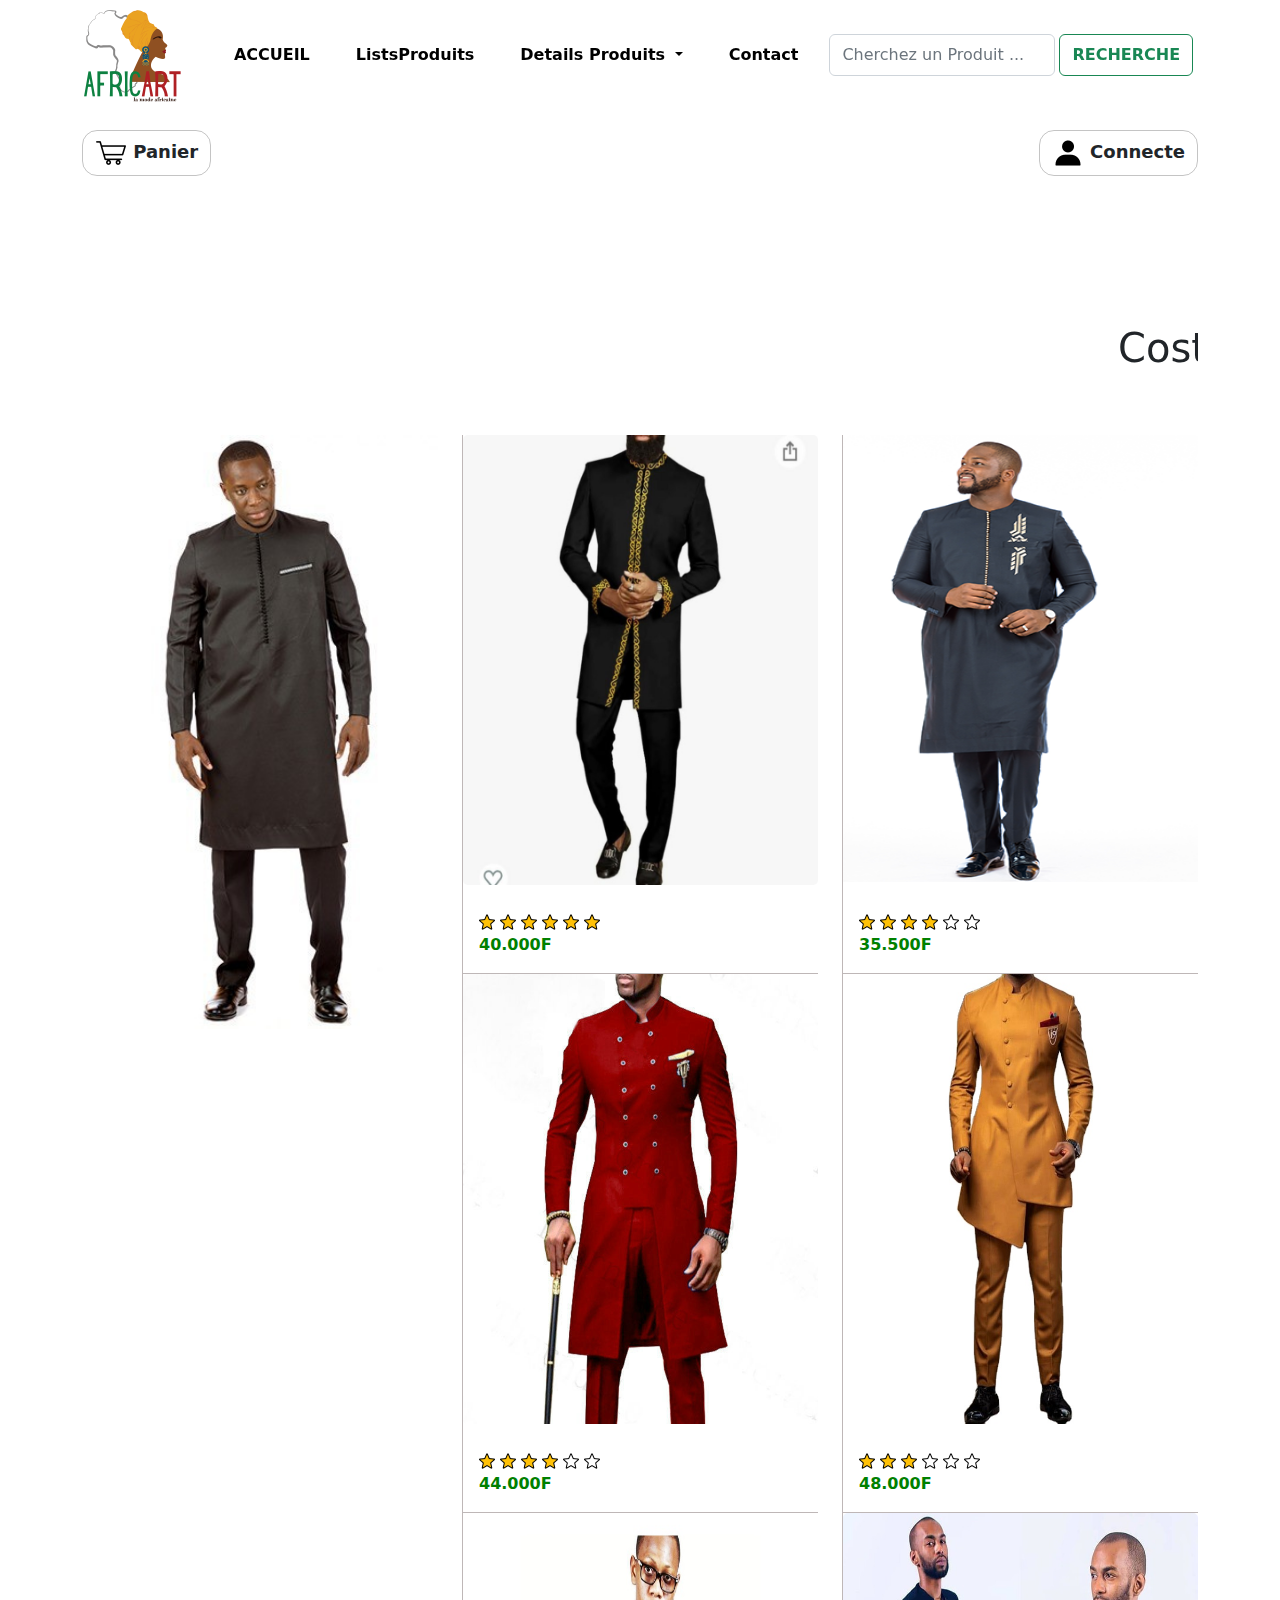
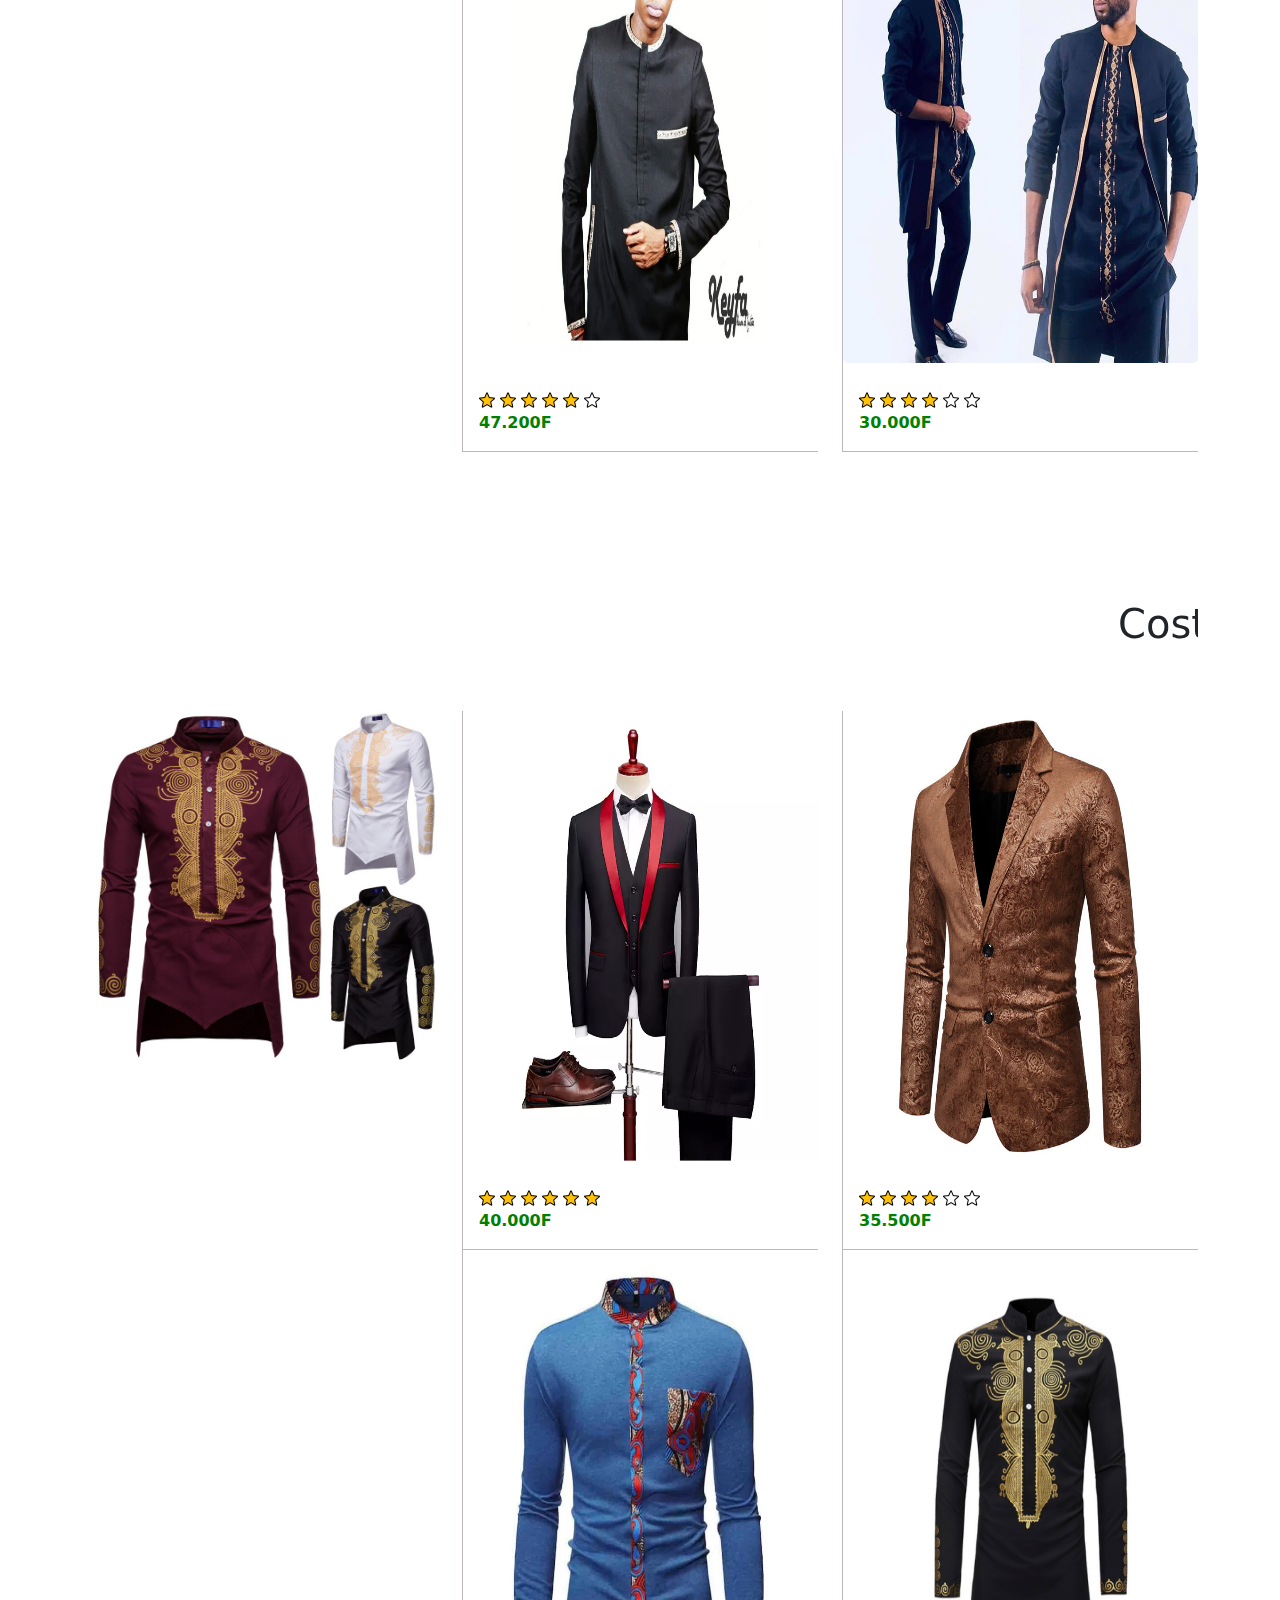
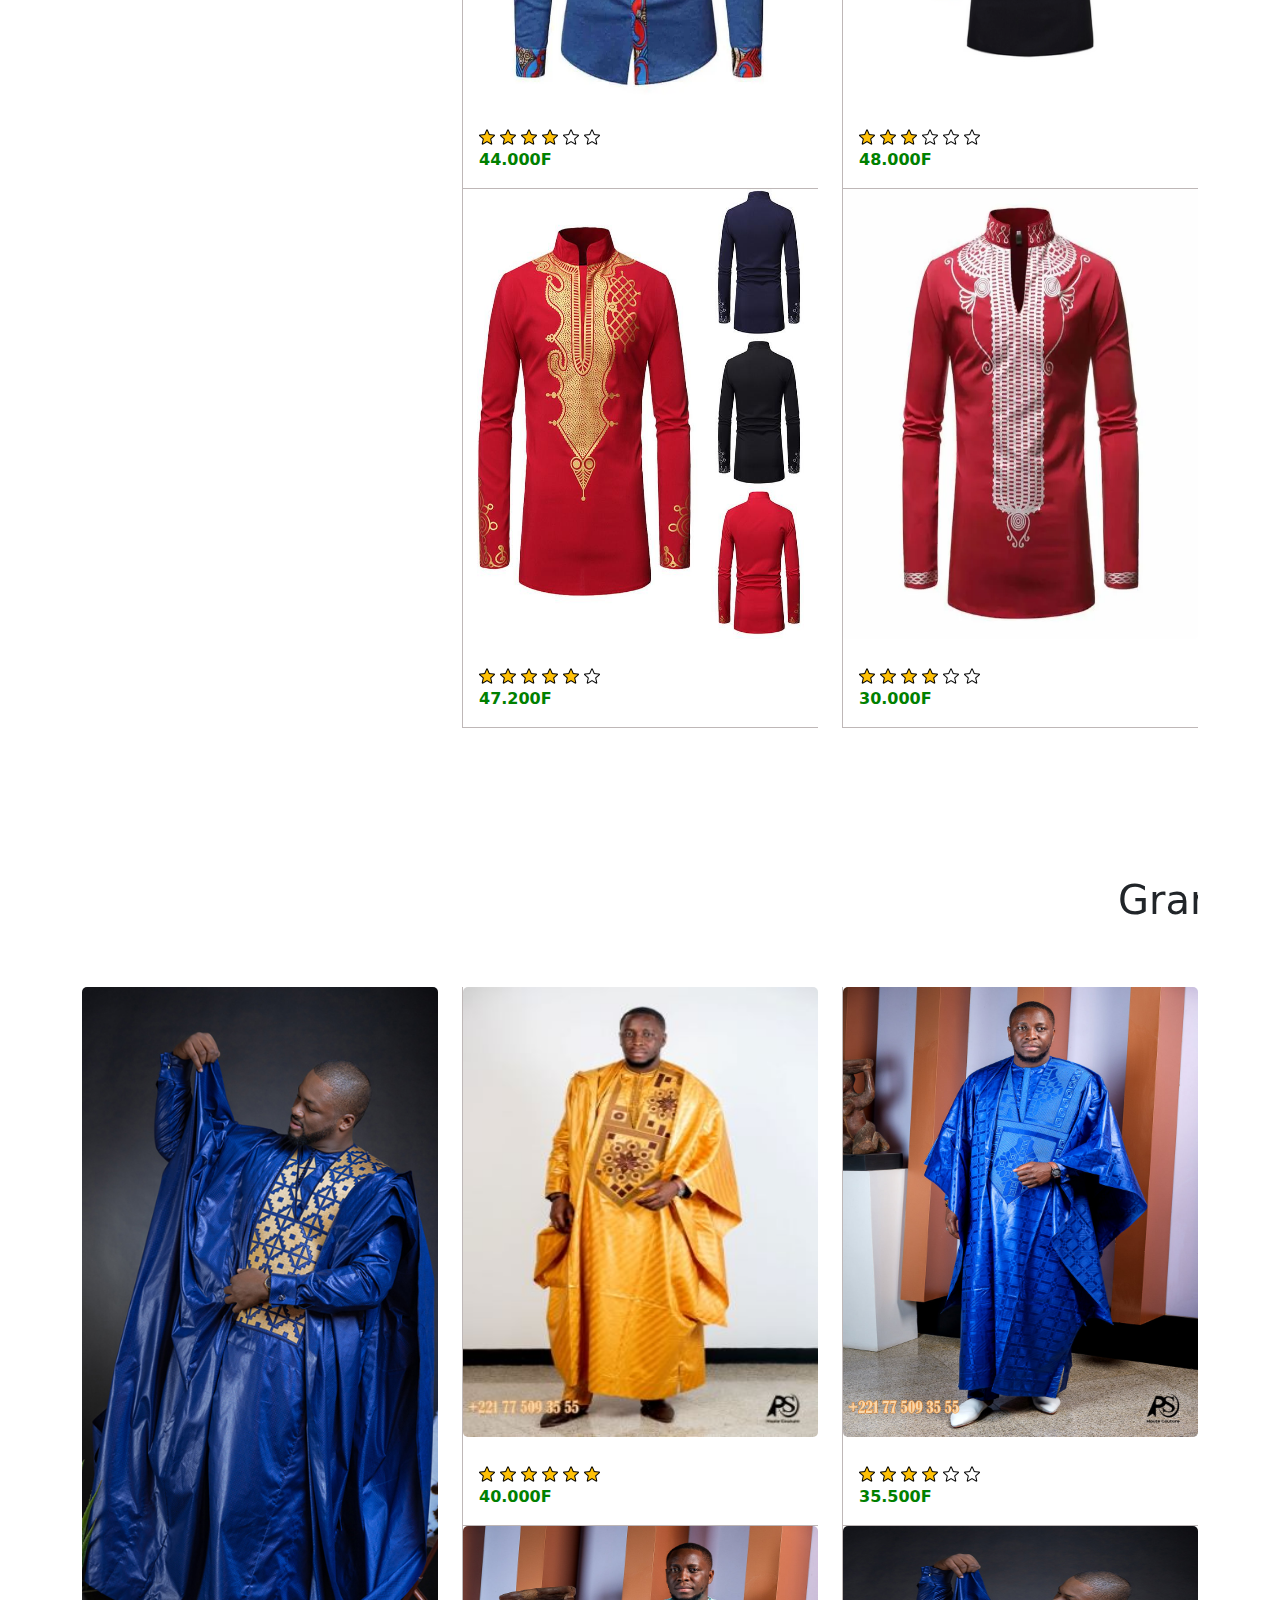
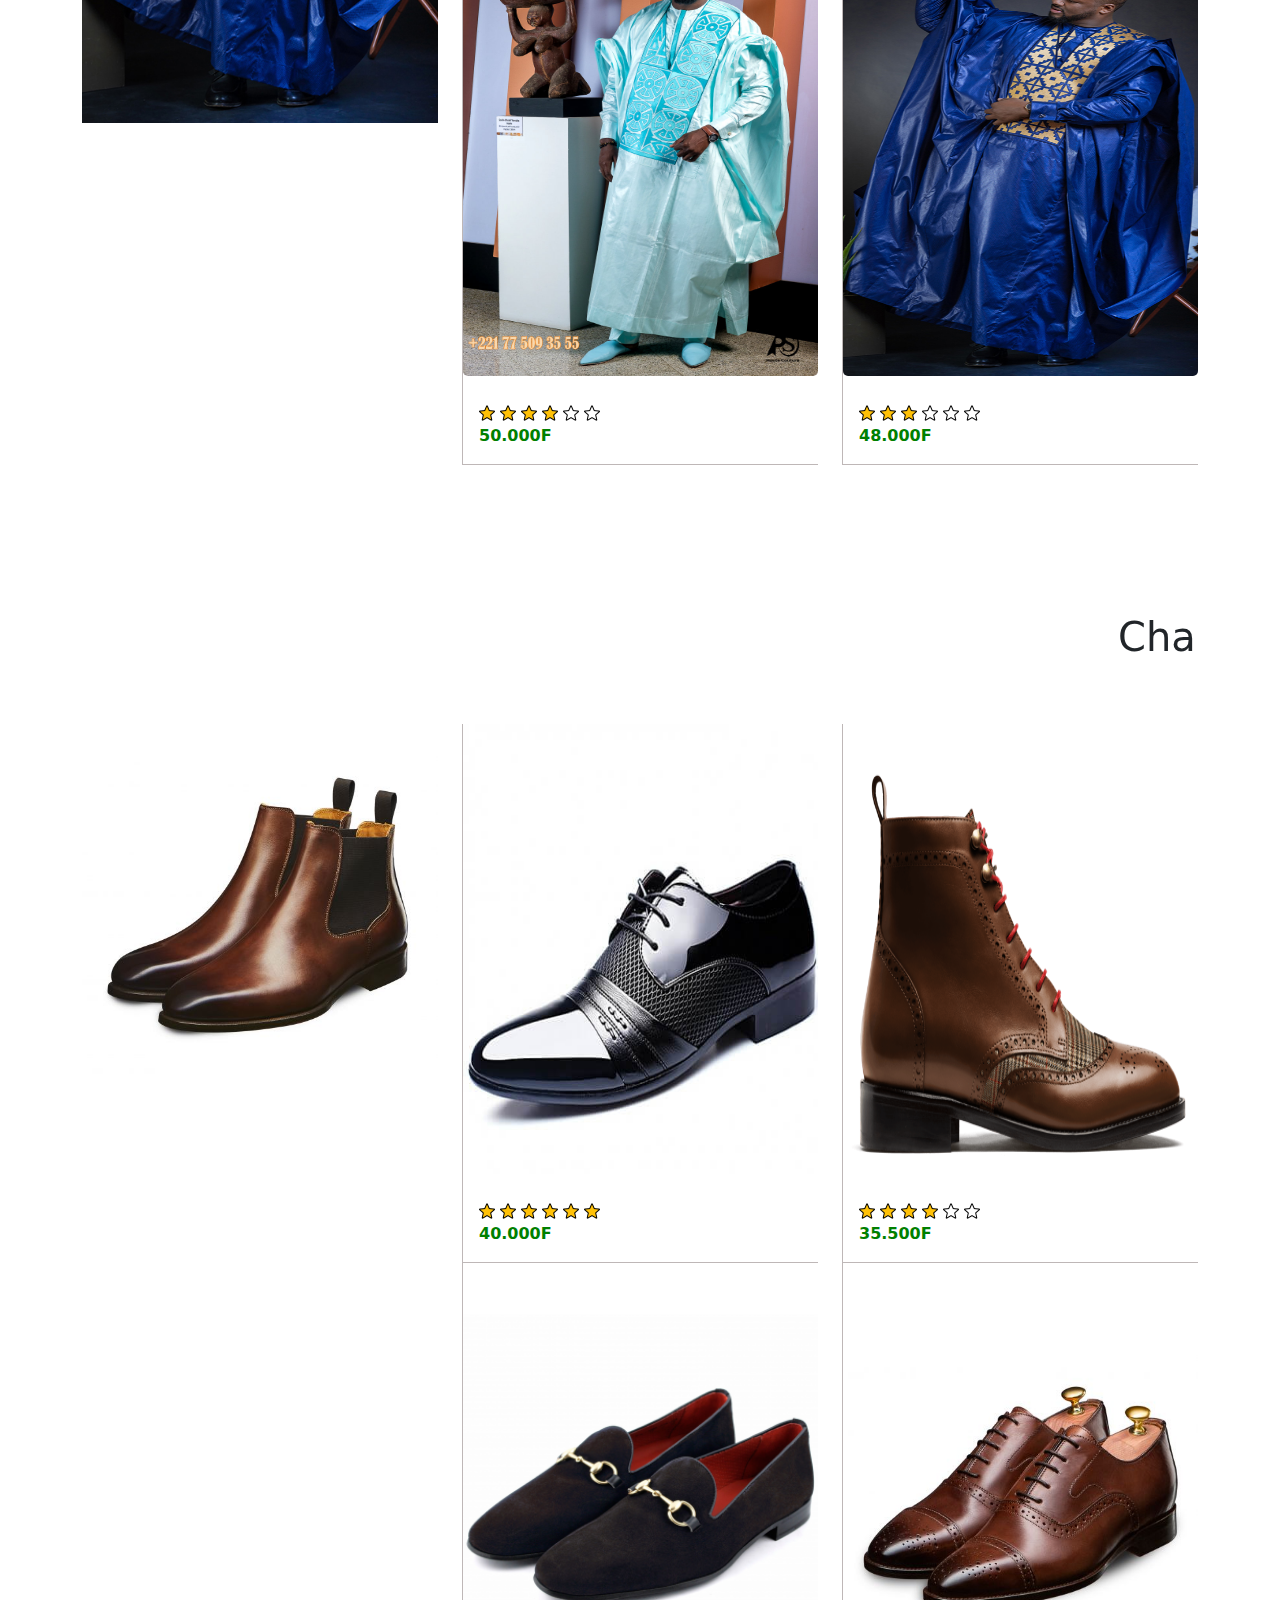
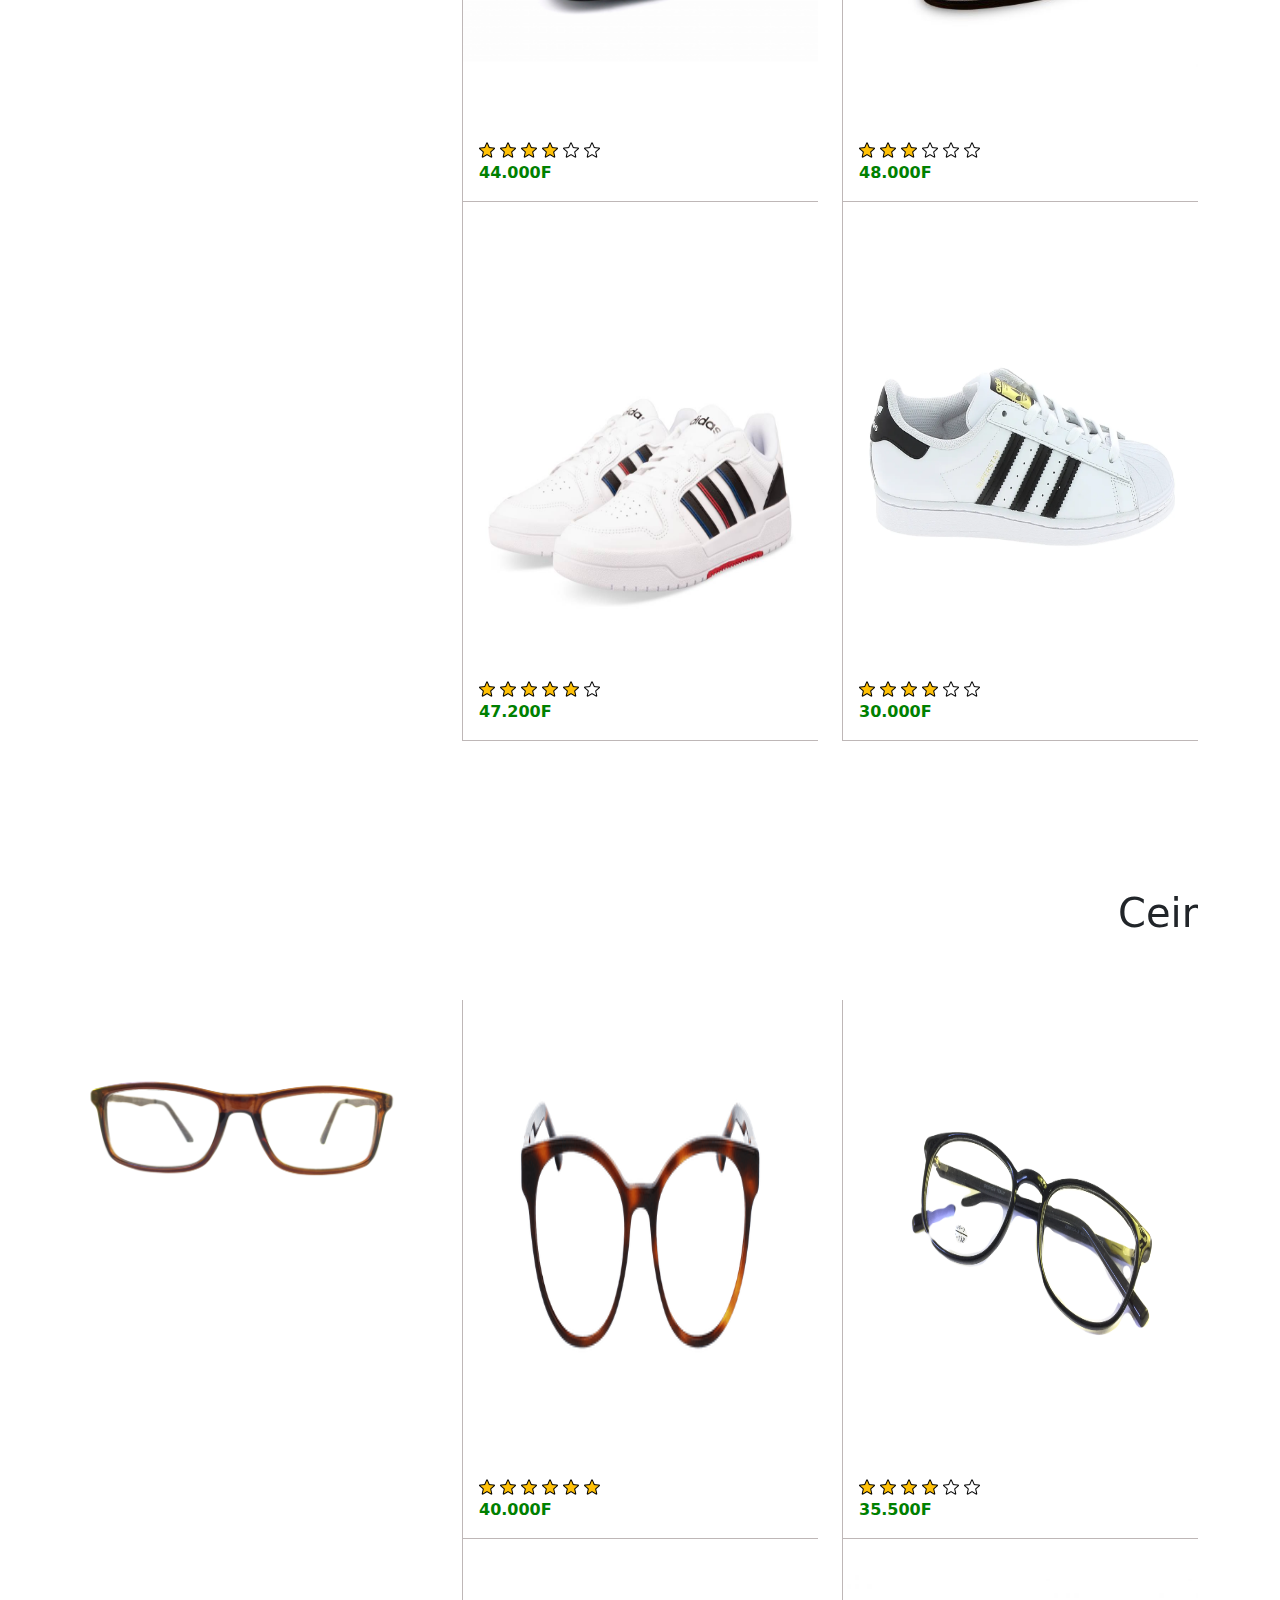
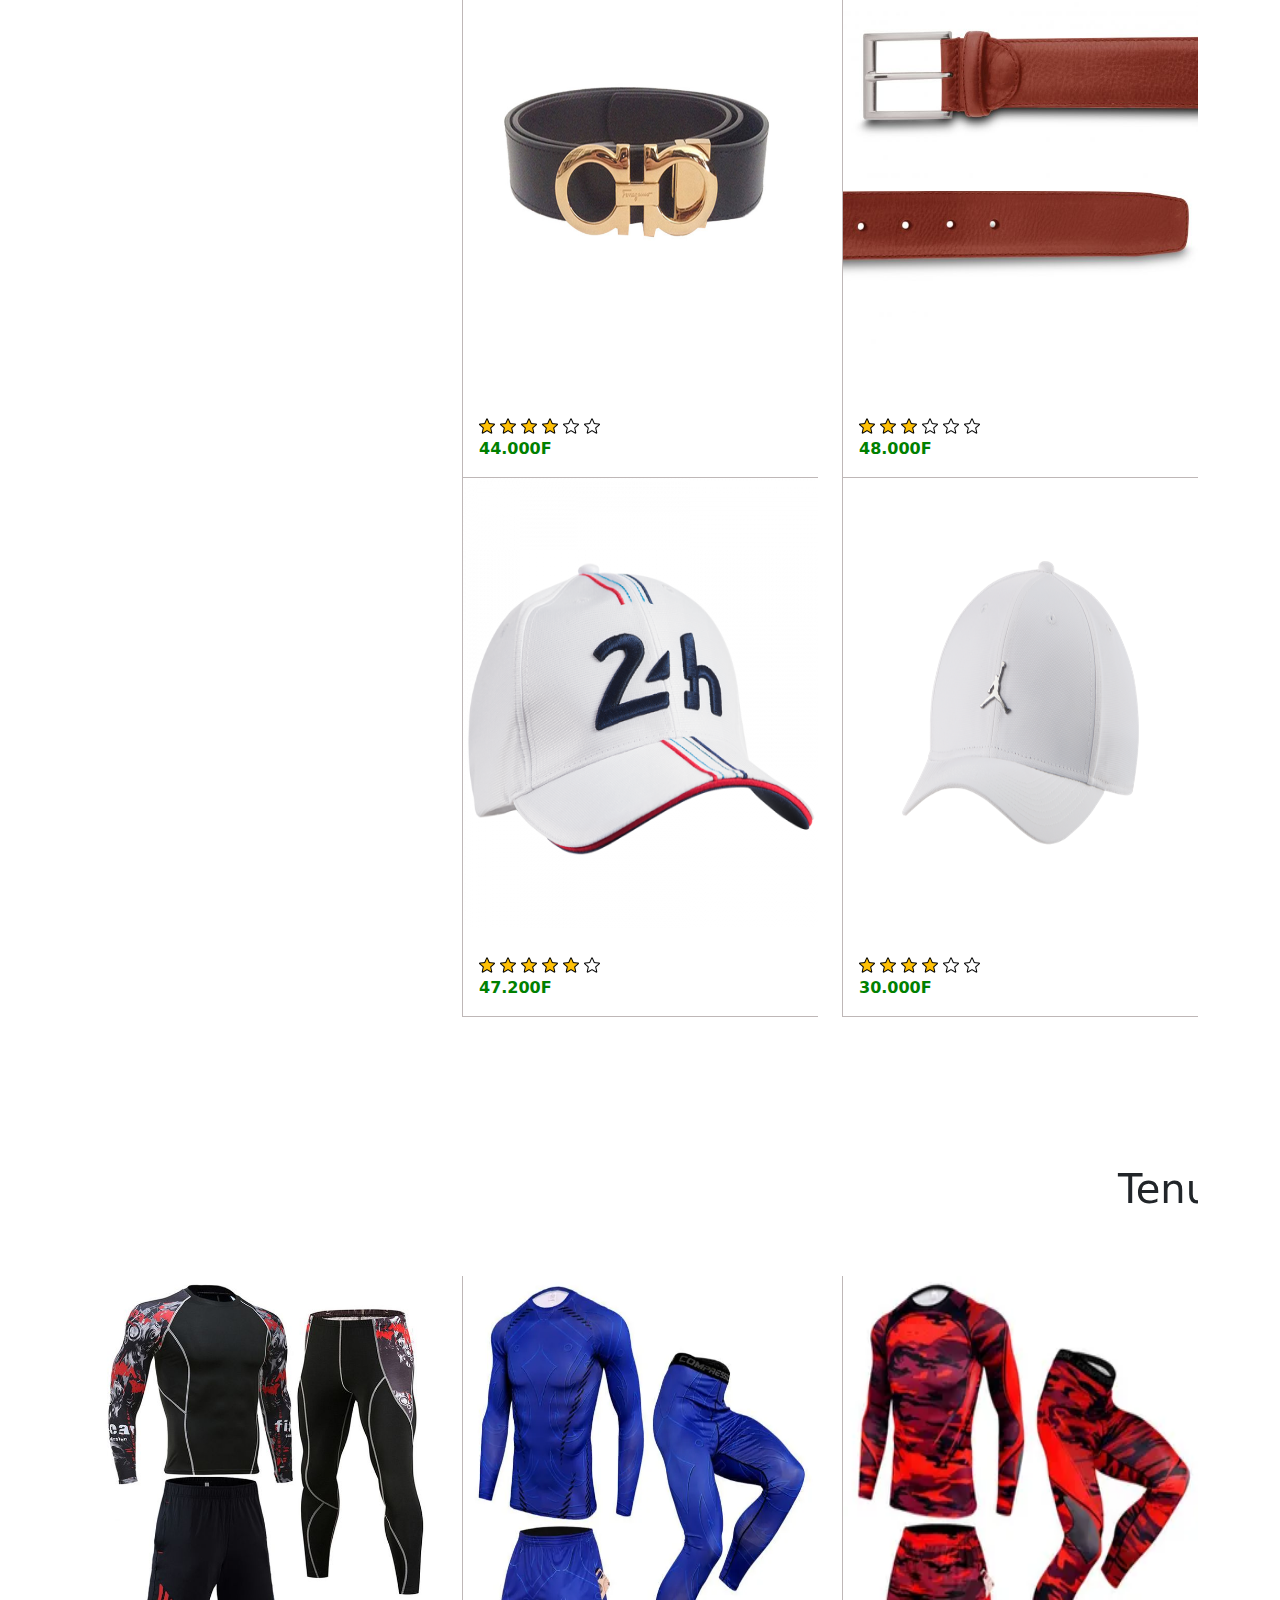
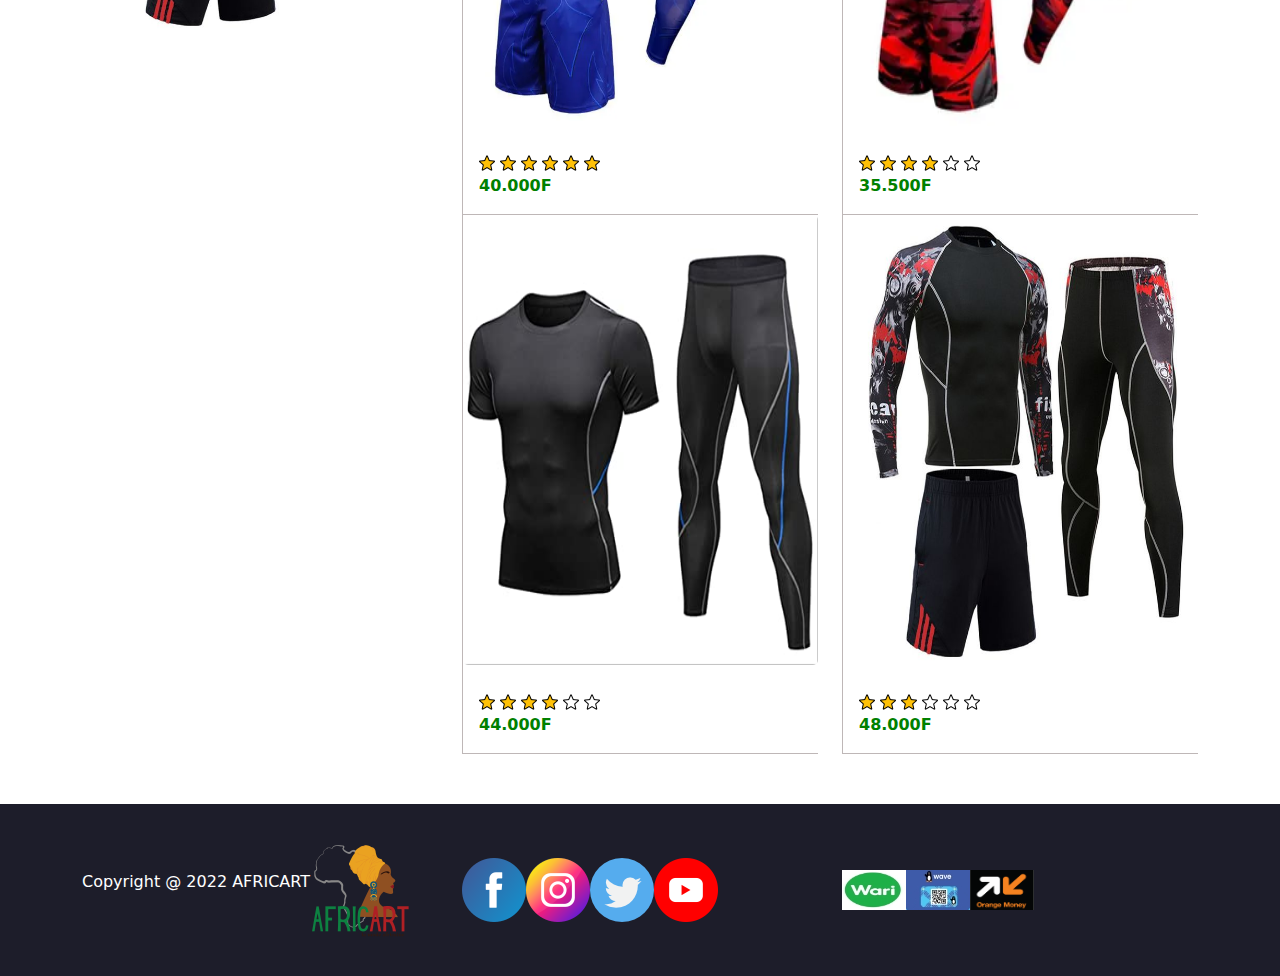
==== detailProduitshomme.html @ 37b29ce9 "first commit" ====
<!DOCTYPE html>
<html lang="en">
  <head>
    <meta charset="UTF-8" />
    <meta http-equiv="X-UA-Compatible" content="IE=edge" />
    <meta name="viewport" content="width=device-width, initial-scale=1.0" />
    <link
      href="https://cdn.jsdelivr.net/npm/bootstrap@5.2.0-beta1/dist/css/bootstrap.min.css"
      rel="stylesheet"
      integrity="sha384-0evHe/X+R7YkIZDRvuzKMRqM+OrBnVFBL6DOitfPri4tjfHxaWutUpFmBp4vmVor"
      crossorigin="anonymous"
    />
    <link
      rel="stylesheet"
      href="https://cdnjs.cloudflare.com/ajax/libs/font-awesome/6.1.1/css/all.min.css"
    />
    <link rel="stylesheet" href="/CSS/css/bootstrap.min.css" />
    <link rel="stylesheet" href="/CSS/style.css" />
    <link rel="stylesheet" href="/CSS/responsive.css" />

    <title>Boutique en ligne</title>
  </head>

  <body
    data-bs-spy="scroll"
    data-bs-target=".navbar"
    data-bs-offset="75"
    class="body"
  >
    <header class="menu">
      <nav class="navbar navbar-expand-lg fixed-top">
        <div class="container">
          <a class="navbar-brand" href="#">
            <img src="/images/logo-africaart.png" alt="logo-africaart" />
          </a>
          <button
            class="navbar-toggler"
            type="button"
            data-bs-toggle="collapse"
            data-bs-target="#navbarNavDropdown"
            aria-controls="navbarNavDropdown"
            aria-expanded="false"
            aria-label="Toggle navigation"
          >
            <!-- <span class="navbar-toggler-icon"></span> -->

            <i class="fa-solid fa-bars"><span> </span> menu </i>
          </button>
          <div
            class="collapse navbar-collapse justify-content-center"
            id="navbarNavDropdown"
          >
            <ul class="navbar-nav mx-2">
              <li class="nav-item">
                <a class="nav-link" href="accueil.html">ACCUEIL</a>
              </li>

              <li class="nav-item">
                <a class="nav-link" href="listeProduits.html">ListsProduits</a>
              </li>
              <li class="nav-item dropdown">
                <a
                  class="nav-link dropdown-toggle"
                  href="#"
                  id="navbarDropdownMenuLink"
                  role="button"
                  data-bs-toggle="dropdown"
                  aria-expanded="false"
                >
                  Details Produits
                </a>
                <ul
                  class="dropdown-menu"
                  aria-labelledby="navbarDropdownMenuLink"
                >
                  <li>
                    <a class="dropdown-item" href="detailProduitshomme.html"
                      >Homme</a
                    >
                  </li>
                  <li>
                    <a class="dropdown-item" href="detailProduitsfemme.html"
                      >Femme</a
                    >
                  </li>
                </ul>
              </li>

              <li class="nav-item">
                <a class="nav-link" href="formulaireContact.html">Contact</a>
              </li>
            </ul>
            <form class="d-flex" role="search">
              <input
                class="form-control me-1 py-2"
                type="search"
                placeholder="Cherchez un Produit ..."
                aria-label="search"
              />
              <button class="btn btn-outline-success" type="submit">
                RECHERCHE
              </button>
            </form>
          </div>
        </div>
      </nav>
    </header>
    <!-- ----------section panier et connecte ------------>

    <section class="panier-connecte">
      <div class="container">
        <div class="row">
          <div class="col d-flex justify-content-between">
            <a href="#" class="btn">
              <img src="/images/panier.png" alt="panier" class="img-fluid" />
              Panier
            </a>
            <a href="connection.html" class="btn">
              <img
                src="/images/utilisateur.png"
                alt="utilisateur"
                class="img-fluid"
              />
              Connecte
            </a>
          </div>
        </div>
      </div>
    </section>

    <!-- PRODUIT HOMME COSTUME AFRICAINE -->

    <section class="listproduithomme">
      <div class="container">
        <marquee behavior="" direction="left">
          <h1 class="py-5">Costume africaine</h1>
        </marquee>
        <div class="row homme">
          <div class="col-md-4 col-sm-12 col-12 homme2">
            <div class="card h-100">
              <a
                href="#"
                class="stretched-link"
                data-bs-toggle="modal"
                data-bs-target="#bracelet"
              >
                <img
                  src="/images/E44TV6BI-large.jpg"
                  class="card-img-top"
                  alt="bracelet"
              /></a>
            </div>
          </div>

          <div class="col-md-8 col-sm-12 col-12 homme1">
            <div class="row">
              <div class="col">
                <div class="card h-100">
                  <a
                    href="#"
                    class="stretched-link"
                    data-bs-toggle="modal"
                    data-bs-target="#bracelet"
                  >
                    <img
                      src="/images/chemise-vax (4).jpg"
                      class="card-img"
                      alt="bracelet"
                  /></a>

                  <div class="card-body">
                    <h5 class="card-title"></h5>
                    <div class="etoile">
                      <img
                        src="/images/etoil.png"
                        alt="etoile"
                        class="img-fluid"
                      />
                      <img
                        src="/images/etoil.png"
                        alt="etoile"
                        class="img-fluid"
                      />
                      <img
                        src="/images/etoil.png"
                        alt="etoile"
                        class="img-fluid"
                      />
                      <img
                        src="/images/etoil.png"
                        alt="etoile"
                        class="img-fluid"
                      />
                      <img
                        src="/images/etoil.png"
                        alt="etoile"
                        class="img-fluid"
                      />
                      <img
                        src="/images/etoil.png"
                        alt="etoile"
                        class="img-fluid"
                      />
                    </div>
                    <p class="card-text">40.000F</p>
                  </div>
                </div>
              </div>
              <div class="col">
                <div class="card h-100">
                  <a
                    href="#"
                    class="stretched-link"
                    data-bs-toggle="modal"
                    data-bs-target="#bracelet"
                  >
                    <img
                      src="/images/homme.png"
                      class="card-img"
                      alt="bracelet"
                  /></a>

                  <div class="card-body">
                    <h5 class="card-title"></h5>
                    <div class="etoile">
                      <img
                        src="/images/etoil.png"
                        alt="etoile"
                        class="img-fluid"
                      />
                      <img
                        src="/images/etoil.png"
                        alt="etoile"
                        class="img-fluid"
                      />
                      <img
                        src="/images/etoil.png"
                        alt="etoile"
                        class="img-fluid"
                      />
                      <img
                        src="/images/etoil.png"
                        alt="etoile"
                        class="img-fluid"
                      />
                      <img
                        src="/images/etoil(1).png"
                        alt="etoile"
                        class="img-fluid"
                      />
                      <img
                        src="/images/etoil(1).png"
                        alt="etoile"
                        class="img-fluid"
                      />
                    </div>
                    <p class="card-text">35.500F</p>
                  </div>
                </div>
              </div>
            </div>
            <div class="row">
              <div class="col">
                <div class="card h-100">
                  <a
                    href="#"
                    class="stretched-link"
                    data-bs-toggle="modal"
                    data-bs-target="#bracelet"
                  >
                    <img
                      src="/images/rouge (1).jpg"
                      class="card-img"
                      alt="bracelet"
                  /></a>

                  <div class="card-body">
                    <h5 class="card-title"></h5>
                    <div class="etoile">
                      <img
                        src="/images/etoil.png"
                        alt="etoile"
                        class="img-fluid"
                      />
                      <img
                        src="/images/etoil.png"
                        alt="etoile"
                        class="img-fluid"
                      />
                      <img
                        src="/images/etoil.png"
                        alt="etoile"
                        class="img-fluid"
                      />
                      <img
                        src="/images/etoil.png"
                        alt="etoile"
                        class="img-fluid"
                      />
                      <img
                        src="/images/etoil(1).png"
                        alt="etoile"
                        class="img-fluid"
                      />
                      <img
                        src="/images/etoil(1).png"
                        alt="etoile"
                        class="img-fluid"
                      />
                    </div>
                    <p class="card-text">44.000F</p>
                  </div>
                </div>
              </div>
              <div class="col">
                <div class="card h-100">
                  <a
                    href="#"
                    class="stretched-link"
                    data-bs-toggle="modal"
                    data-bs-target="#bracelet"
                  >
                    <img
                      src="/images/rouge (2).jpg"
                      class="card-img"
                      alt="bracelet"
                  /></a>

                  <div class="card-body">
                    <h5 class="card-title"></h5>
                    <div class="etoile">
                      <img
                        src="/images/etoil.png"
                        alt="etoile"
                        class="img-fluid"
                      />
                      <img
                        src="/images/etoil.png"
                        alt="etoile"
                        class="img-fluid"
                      />
                      <img
                        src="/images/etoil.png"
                        alt="etoile"
                        class="img-fluid"
                      />
                      <img
                        src="/images/etoil(1).png"
                        alt="etoile"
                        class="img-fluid"
                      />
                      <img
                        src="/images/etoil(1).png"
                        alt="etoile"
                        class="img-fluid"
                      />
                      <img
                        src="/images/etoil(1).png"
                        alt="etoile"
                        class="img-fluid"
                      />
                    </div>
                    <p class="card-text">48.000F</p>
                  </div>
                </div>
              </div>
            </div>

            <div class="row">
              <div class="col">
                <div class="card h-100">
                  <a
                    href="#"
                    class="stretched-link"
                    data-bs-toggle="modal"
                    data-bs-target="#bracelet"
                  >
                    <img
                      src="/images/rouge (3).jpg"
                      class="card-img"
                      alt="bracelet"
                  /></a>

                  <div class="card-body">
                    <h5 class="card-title"></h5>
                    <div class="etoile">
                      <img
                        src="/images/etoil.png"
                        alt="etoile"
                        class="img-fluid"
                      />
                      <img
                        src="/images/etoil.png"
                        alt="etoile"
                        class="img-fluid"
                      />
                      <img
                        src="/images/etoil.png"
                        alt="etoile"
                        class="img-fluid"
                      />
                      <img
                        src="/images/etoil.png"
                        alt="etoile"
                        class="img-fluid"
                      />
                      <img
                        src="/images/etoil.png"
                        alt="etoile"
                        class="img-fluid"
                      />
                      <img
                        src="/images/etoil(1).png"
                        alt="etoile"
                        class="img-fluid"
                      />
                    </div>
                    <p class="card-text">47.200F</p>
                  </div>
                </div>
              </div>
              <div class="col">
                <div class="card h-100">
                  <a
                    href="#"
                    class="stretched-link"
                    data-bs-toggle="modal"
                    data-bs-target="#bracelet"
                  >
                    <img
                      src="/images/biram.jpg"
                      class="card-img"
                      alt="bracelet"
                  /></a>

                  <div class="card-body">
                    <h5 class="card-title"></h5>
                    <div class="etoile">
                      <img
                        src="/images/etoil.png"
                        alt="etoile"
                        class="img-fluid"
                      />
                      <img
                        src="/images/etoil.png"
                        alt="etoile"
                        class="img-fluid"
                      />
                      <img
                        src="/images/etoil.png"
                        alt="etoile"
                        class="img-fluid"
                      />
                      <img
                        src="/images/etoil.png"
                        alt="etoile"
                        class="img-fluid"
                      />
                      <img
                        src="/images/etoil(1).png"
                        alt="etoile"
                        class="img-fluid"
                      />
                      <img
                        src="/images/etoil(1).png"
                        alt="etoile"
                        class="img-fluid"
                      />
                    </div>
                    <p class="card-text">30.000F</p>
                  </div>
                </div>
              </div>
            </div>
          </div>
        </div>
      </div>
    </section>

    <!-- COSTOME ET CHEMISE -->

    <section class="listproduithomme">
      <div class="container">
        <marquee behavior="" direction="left">
          <h1 class="py-5">Costume et Chemise</h1>
        </marquee>
        <div class="row homme">
          <div class="col-md-4 col-sm-12 col-12 homme2">
            <div class="card h-100">
              <a
                href="#"
                class="stretched-link"
                data-bs-toggle="modal"
                data-bs-target="#bracelet"
              >
                <img
                  src="/images/Tunique-Dashiki-manches-longues-pour-hommes-chemise-africaine-or-col-roul-demi-bouton-col-haut-Tailcoat.jpg"
                  class="card-img-top"
                  alt="bracelet"
              /></a>
            </div>
          </div>

          <div class="col-md-8 col-sm-12 col-12 homme1">
            <div class="row">
              <div class="col">
                <div class="card h-100">
                  <a
                    href="#"
                    class="stretched-link"
                    data-bs-toggle="modal"
                    data-bs-target="#bracelet"
                  >
                    <img
                      src="/images/H46b5cecf351e4f7da16b13f07829e553k.webp"
                      class="card-img"
                      alt="bracelet"
                  /></a>

                  <div class="card-body">
                    <h5 class="card-title"></h5>
                    <div class="etoile">
                      <img
                        src="/images/etoil.png"
                        alt="etoile"
                        class="img-fluid"
                      />
                      <img
                        src="/images/etoil.png"
                        alt="etoile"
                        class="img-fluid"
                      />
                      <img
                        src="/images/etoil.png"
                        alt="etoile"
                        class="img-fluid"
                      />
                      <img
                        src="/images/etoil.png"
                        alt="etoile"
                        class="img-fluid"
                      />
                      <img
                        src="/images/etoil.png"
                        alt="etoile"
                        class="img-fluid"
                      />
                      <img
                        src="/images/etoil.png"
                        alt="etoile"
                        class="img-fluid"
                      />
                    </div>
                    <p class="card-text">40.000F</p>
                  </div>
                </div>
              </div>
              <div class="col">
                <div class="card h-100">
                  <a
                    href="#"
                    class="stretched-link"
                    data-bs-toggle="modal"
                    data-bs-target="#bracelet"
                  >
                    <img
                      src="/images/H072373d0f4bd44d8901b65024513f454e.jpg"
                      class="card-img"
                      alt="bracelet"
                  /></a>

                  <div class="card-body">
                    <h5 class="card-title"></h5>
                    <div class="etoile">
                      <img
                        src="/images/etoil.png"
                        alt="etoile"
                        class="img-fluid"
                      />
                      <img
                        src="/images/etoil.png"
                        alt="etoile"
                        class="img-fluid"
                      />
                      <img
                        src="/images/etoil.png"
                        alt="etoile"
                        class="img-fluid"
                      />
                      <img
                        src="/images/etoil.png"
                        alt="etoile"
                        class="img-fluid"
                      />
                      <img
                        src="/images/etoil(1).png"
                        alt="etoile"
                        class="img-fluid"
                      />
                      <img
                        src="/images/etoil(1).png"
                        alt="etoile"
                        class="img-fluid"
                      />
                    </div>
                    <p class="card-text">35.500F</p>
                  </div>
                </div>
              </div>
            </div>
            <div class="row">
              <div class="col">
                <div class="card h-100">
                  <a
                    href="#"
                    class="stretched-link"
                    data-bs-toggle="modal"
                    data-bs-target="#bracelet"
                  >
                    <img
                      src="/images/vetements-africains-hommes-chemise-tribal-col-mont.webp"
                      class="card-img"
                      alt="bracelet"
                  /></a>

                  <div class="card-body">
                    <h5 class="card-title"></h5>
                    <div class="etoile">
                      <img
                        src="/images/etoil.png"
                        alt="etoile"
                        class="img-fluid"
                      />
                      <img
                        src="/images/etoil.png"
                        alt="etoile"
                        class="img-fluid"
                      />
                      <img
                        src="/images/etoil.png"
                        alt="etoile"
                        class="img-fluid"
                      />
                      <img
                        src="/images/etoil.png"
                        alt="etoile"
                        class="img-fluid"
                      />
                      <img
                        src="/images/etoil(1).png"
                        alt="etoile"
                        class="img-fluid"
                      />
                      <img
                        src="/images/etoil(1).png"
                        alt="etoile"
                        class="img-fluid"
                      />
                    </div>
                    <p class="card-text">44.000F</p>
                  </div>
                </div>
              </div>
              <div class="col">
                <div class="card h-100">
                  <a
                    href="#"
                    class="stretched-link"
                    data-bs-toggle="modal"
                    data-bs-target="#bracelet"
                  >
                    <img
                      src="/images/s-l500.png"
                      class="card-img"
                      alt="bracelet"
                  /></a>

                  <div class="card-body">
                    <h5 class="card-title"></h5>
                    <div class="etoile">
                      <img
                        src="/images/etoil.png"
                        alt="etoile"
                        class="img-fluid"
                      />
                      <img
                        src="/images/etoil.png"
                        alt="etoile"
                        class="img-fluid"
                      />
                      <img
                        src="/images/etoil.png"
                        alt="etoile"
                        class="img-fluid"
                      />
                      <img
                        src="/images/etoil(1).png"
                        alt="etoile"
                        class="img-fluid"
                      />
                      <img
                        src="/images/etoil(1).png"
                        alt="etoile"
                        class="img-fluid"
                      />
                      <img
                        src="/images/etoil(1).png"
                        alt="etoile"
                        class="img-fluid"
                      />
                    </div>
                    <p class="card-text">48.000F</p>
                  </div>
                </div>
              </div>
            </div>

            <div class="row">
              <div class="col">
                <div class="card h-100">
                  <a
                    href="#"
                    class="stretched-link"
                    data-bs-toggle="modal"
                    data-bs-target="#bracelet"
                  >
                    <img
                      src="/images/rBVaVV0UoO6AFsAEAAKvG1FkDUU537.jpg"
                      class="card-img"
                      alt="bracelet"
                  /></a>

                  <div class="card-body">
                    <h5 class="card-title"></h5>
                    <div class="etoile">
                      <img
                        src="/images/etoil.png"
                        alt="etoile"
                        class="img-fluid"
                      />
                      <img
                        src="/images/etoil.png"
                        alt="etoile"
                        class="img-fluid"
                      />
                      <img
                        src="/images/etoil.png"
                        alt="etoile"
                        class="img-fluid"
                      />
                      <img
                        src="/images/etoil.png"
                        alt="etoile"
                        class="img-fluid"
                      />
                      <img
                        src="/images/etoil.png"
                        alt="etoile"
                        class="img-fluid"
                      />
                      <img
                        src="/images/etoil(1).png"
                        alt="etoile"
                        class="img-fluid"
                      />
                    </div>
                    <p class="card-text">47.200F</p>
                  </div>
                </div>
              </div>
              <div class="col">
                <div class="card h-100">
                  <a
                    href="#"
                    class="stretched-link"
                    data-bs-toggle="modal"
                    data-bs-target="#bracelet"
                  >
                    <img
                      src="/images/chemise-africaine-hommes-manches-longues-chemises.webp"
                      class="card-img"
                      alt="bracelet"
                  /></a>

                  <div class="card-body">
                    <h5 class="card-title"></h5>
                    <div class="etoile">
                      <img
                        src="/images/etoil.png"
                        alt="etoile"
                        class="img-fluid"
                      />
                      <img
                        src="/images/etoil.png"
                        alt="etoile"
                        class="img-fluid"
                      />
                      <img
                        src="/images/etoil.png"
                        alt="etoile"
                        class="img-fluid"
                      />
                      <img
                        src="/images/etoil.png"
                        alt="etoile"
                        class="img-fluid"
                      />
                      <img
                        src="/images/etoil(1).png"
                        alt="etoile"
                        class="img-fluid"
                      />
                      <img
                        src="/images/etoil(1).png"
                        alt="etoile"
                        class="img-fluid"
                      />
                    </div>
                    <p class="card-text">30.000F</p>
                  </div>
                </div>
              </div>
            </div>
          </div>
        </div>
      </div>
    </section>

    <!-- GRAND BOUBOU -->

    <section class="listproduithomme">
      <div class="container">
        <marquee behavior="" direction="left">
          <h1 class="py-5">Grand boubou</h1>
        </marquee>
        <div class="row homme">
          <div class="col-md-4 col-sm-12 col-12 homme2">
            <div class="card h-100">
              <a
                href="#"
                class="stretched-link"
                data-bs-toggle="modal"
                data-bs-target="#bracelet"
              >
                <img
                  src="/images/image.jpg"
                  class="card-img-top"
                  alt="bracelet"
              /></a>
            </div>
          </div>

          <div class="col-md-8 col-sm-12 col-12 homme1">
            <div class="row">
              <div class="col">
                <div class="card h-100">
                  <a
                    href="#"
                    class="stretched-link"
                    data-bs-toggle="modal"
                    data-bs-target="#bracelet"
                  >
                    <img
                      src="/images/grandbobo1.jpg"
                      class="card-img"
                      alt="bracelet"
                  /></a>

                  <div class="card-body">
                    <h5 class="card-title"></h5>
                    <div class="etoile">
                      <img
                        src="/images/etoil.png"
                        alt="etoile"
                        class="img-fluid"
                      />
                      <img
                        src="/images/etoil.png"
                        alt="etoile"
                        class="img-fluid"
                      />
                      <img
                        src="/images/etoil.png"
                        alt="etoile"
                        class="img-fluid"
                      />
                      <img
                        src="/images/etoil.png"
                        alt="etoile"
                        class="img-fluid"
                      />
                      <img
                        src="/images/etoil.png"
                        alt="etoile"
                        class="img-fluid"
                      />
                      <img
                        src="/images/etoil.png"
                        alt="etoile"
                        class="img-fluid"
                      />
                    </div>
                    <p class="card-text">40.000F</p>
                  </div>
                </div>
              </div>
              <div class="col">
                <div class="card h-100">
                  <a
                    href="#"
                    class="stretched-link"
                    data-bs-toggle="modal"
                    data-bs-target="#bracelet"
                  >
                    <img
                      src="/images/psdjb71.jpg"
                      class="card-img"
                      alt="bracelet"
                  /></a>

                  <div class="card-body">
                    <h5 class="card-title"></h5>
                    <div class="etoile">
                      <img
                        src="/images/etoil.png"
                        alt="etoile"
                        class="img-fluid"
                      />
                      <img
                        src="/images/etoil.png"
                        alt="etoile"
                        class="img-fluid"
                      />
                      <img
                        src="/images/etoil.png"
                        alt="etoile"
                        class="img-fluid"
                      />
                      <img
                        src="/images/etoil.png"
                        alt="etoile"
                        class="img-fluid"
                      />
                      <img
                        src="/images/etoil(1).png"
                        alt="etoile"
                        class="img-fluid"
                      />
                      <img
                        src="/images/etoil(1).png"
                        alt="etoile"
                        class="img-fluid"
                      />
                    </div>
                    <p class="card-text">35.500F</p>
                  </div>
                </div>
              </div>
            </div>
            <div class="row">
              <div class="col">
                <div class="card h-100">
                  <a
                    href="#"
                    class="stretched-link"
                    data-bs-toggle="modal"
                    data-bs-target="#bracelet"
                  >
                    <img
                      src="/images/psdlb80.jpg"
                      class="card-img"
                      alt="bracelet"
                  /></a>

                  <div class="card-body">
                    <h5 class="card-title"></h5>
                    <div class="etoile">
                      <img
                        src="/images/etoil.png"
                        alt="etoile"
                        class="img-fluid"
                      />
                      <img
                        src="/images/etoil.png"
                        alt="etoile"
                        class="img-fluid"
                      />
                      <img
                        src="/images/etoil.png"
                        alt="etoile"
                        class="img-fluid"
                      />
                      <img
                        src="/images/etoil.png"
                        alt="etoile"
                        class="img-fluid"
                      />
                      <img
                        src="/images/etoil(1).png"
                        alt="etoile"
                        class="img-fluid"
                      />
                      <img
                        src="/images/etoil(1).png"
                        alt="etoile"
                        class="img-fluid"
                      />
                    </div>
                    <p class="card-text">50.000F</p>
                  </div>
                </div>
              </div>
              <div class="col">
                <div class="card h-100">
                  <a
                    href="#"
                    class="stretched-link"
                    data-bs-toggle="modal"
                    data-bs-target="#bracelet"
                  >
                    <img
                      src="/images/image.jpg"
                      class="card-img"
                      alt="bracelet"
                  /></a>

                  <div class="card-body">
                    <h5 class="card-title"></h5>
                    <div class="etoile">
                      <img
                        src="/images/etoil.png"
                        alt="etoile"
                        class="img-fluid"
                      />
                      <img
                        src="/images/etoil.png"
                        alt="etoile"
                        class="img-fluid"
                      />
                      <img
                        src="/images/etoil.png"
                        alt="etoile"
                        class="img-fluid"
                      />
                      <img
                        src="/images/etoil(1).png"
                        alt="etoile"
                        class="img-fluid"
                      />
                      <img
                        src="/images/etoil(1).png"
                        alt="etoile"
                        class="img-fluid"
                      />
                      <img
                        src="/images/etoil(1).png"
                        alt="etoile"
                        class="img-fluid"
                      />
                    </div>
                    <p class="card-text">48.000F</p>
                  </div>
                </div>
              </div>
            </div>
          </div>
        </div>
      </div>
    </section>

    <!-- CHAUSSURE -->

    <section class="listproduithomme">
      <div class="container">
        <marquee behavior="" direction="left">
          <h1 class="py-5">Chaussure</h1>
        </marquee>
        <div class="row homme">
          <div class="col-md-4 col-sm-12 col-12 homme2">
            <div class="card h-100">
              <a
                href="#"
                class="stretched-link"
                data-bs-toggle="modal"
                data-bs-target="#bracelet"
              >
                <img
                  src="/images/bottines-chelsea-noir-cuir-veau-pleine-fleur.jpg"
                  class="card-img-top"
                  alt="bracelet"
              /></a>
            </div>
          </div>

          <div class="col-md-8 col-sm-12 col-12 homme1">
            <div class="row">
              <div class="col">
                <div class="card h-100">
                  <a
                    href="#"
                    class="stretched-link"
                    data-bs-toggle="modal"
                    data-bs-target="#bracelet"
                  >
                    <img
                      src="/images/chaussures-homme-class-jgci-noir.jpg"
                      class="card-img"
                      alt="bracelet"
                  /></a>

                  <div class="card-body">
                    <h5 class="card-title"></h5>
                    <div class="etoile">
                      <img
                        src="/images/etoil.png"
                        alt="etoile"
                        class="img-fluid"
                      />
                      <img
                        src="/images/etoil.png"
                        alt="etoile"
                        class="img-fluid"
                      />
                      <img
                        src="/images/etoil.png"
                        alt="etoile"
                        class="img-fluid"
                      />
                      <img
                        src="/images/etoil.png"
                        alt="etoile"
                        class="img-fluid"
                      />
                      <img
                        src="/images/etoil.png"
                        alt="etoile"
                        class="img-fluid"
                      />
                      <img
                        src="/images/etoil.png"
                        alt="etoile"
                        class="img-fluid"
                      />
                    </div>
                    <p class="card-text">40.000F</p>
                  </div>
                </div>
              </div>
              <div class="col">
                <div class="card h-100">
                  <a
                    href="#"
                    class="stretched-link"
                    data-bs-toggle="modal"
                    data-bs-target="#bracelet"
                  >
                    <img
                      src="/images/chaussure1.png"
                      class="card-img"
                      alt="bracelet"
                  /></a>

                  <div class="card-body">
                    <h5 class="card-title"></h5>
                    <div class="etoile">
                      <img
                        src="/images/etoil.png"
                        alt="etoile"
                        class="img-fluid"
                      />
                      <img
                        src="/images/etoil.png"
                        alt="etoile"
                        class="img-fluid"
                      />
                      <img
                        src="/images/etoil.png"
                        alt="etoile"
                        class="img-fluid"
                      />
                      <img
                        src="/images/etoil.png"
                        alt="etoile"
                        class="img-fluid"
                      />
                      <img
                        src="/images/etoil(1).png"
                        alt="etoile"
                        class="img-fluid"
                      />
                      <img
                        src="/images/etoil(1).png"
                        alt="etoile"
                        class="img-fluid"
                      />
                    </div>
                    <p class="card-text">35.500F</p>
                  </div>
                </div>
              </div>
            </div>
            <div class="row">
              <div class="col">
                <div class="card h-100">
                  <a
                    href="#"
                    class="stretched-link"
                    data-bs-toggle="modal"
                    data-bs-target="#bracelet"
                  >
                    <img src="/images/alec.jpg" class="card-img" alt="bracelet"
                  /></a>

                  <div class="card-body">
                    <h5 class="card-title"></h5>
                    <div class="etoile">
                      <img
                        src="/images/etoil.png"
                        alt="etoile"
                        class="img-fluid"
                      />
                      <img
                        src="/images/etoil.png"
                        alt="etoile"
                        class="img-fluid"
                      />
                      <img
                        src="/images/etoil.png"
                        alt="etoile"
                        class="img-fluid"
                      />
                      <img
                        src="/images/etoil.png"
                        alt="etoile"
                        class="img-fluid"
                      />
                      <img
                        src="/images/etoil(1).png"
                        alt="etoile"
                        class="img-fluid"
                      />
                      <img
                        src="/images/etoil(1).png"
                        alt="etoile"
                        class="img-fluid"
                      />
                    </div>
                    <p class="card-text">44.000F</p>
                  </div>
                </div>
              </div>
              <div class="col">
                <div class="card h-100">
                  <a
                    href="#"
                    class="stretched-link"
                    data-bs-toggle="modal"
                    data-bs-target="#bracelet"
                  >
                    <img
                      src="/images/chaussures-richelieu-brogue-bout-fleuri-317-soleto.jpg"
                      class="card-img"
                      alt="bracelet"
                  /></a>

                  <div class="card-body">
                    <h5 class="card-title"></h5>
                    <div class="etoile">
                      <img
                        src="/images/etoil.png"
                        alt="etoile"
                        class="img-fluid"
                      />
                      <img
                        src="/images/etoil.png"
                        alt="etoile"
                        class="img-fluid"
                      />
                      <img
                        src="/images/etoil.png"
                        alt="etoile"
                        class="img-fluid"
                      />
                      <img
                        src="/images/etoil(1).png"
                        alt="etoile"
                        class="img-fluid"
                      />
                      <img
                        src="/images/etoil(1).png"
                        alt="etoile"
                        class="img-fluid"
                      />
                      <img
                        src="/images/etoil(1).png"
                        alt="etoile"
                        class="img-fluid"
                      />
                    </div>
                    <p class="card-text">48.000F</p>
                  </div>
                </div>
              </div>
            </div>

            <div class="row">
              <div class="col">
                <div class="card h-100">
                  <a
                    href="#"
                    class="stretched-link"
                    data-bs-toggle="modal"
                    data-bs-target="#bracelet"
                  >
                    <img
                      src="/images/C11711041_1.jpg"
                      class="card-img"
                      alt="bracelet"
                  /></a>

                  <div class="card-body">
                    <h5 class="card-title"></h5>
                    <div class="etoile">
                      <img
                        src="/images/etoil.png"
                        alt="etoile"
                        class="img-fluid"
                      />
                      <img
                        src="/images/etoil.png"
                        alt="etoile"
                        class="img-fluid"
                      />
                      <img
                        src="/images/etoil.png"
                        alt="etoile"
                        class="img-fluid"
                      />
                      <img
                        src="/images/etoil.png"
                        alt="etoile"
                        class="img-fluid"
                      />
                      <img
                        src="/images/etoil.png"
                        alt="etoile"
                        class="img-fluid"
                      />
                      <img
                        src="/images/etoil(1).png"
                        alt="etoile"
                        class="img-fluid"
                      />
                    </div>
                    <p class="card-text">47.200F</p>
                  </div>
                </div>
              </div>
              <div class="col">
                <div class="card h-100">
                  <a
                    href="#"
                    class="stretched-link"
                    data-bs-toggle="modal"
                    data-bs-target="#bracelet"
                  >
                    <img
                      src="/images/adidas-superstar-blanc-noir_1_v6.webp"
                      class="card-img"
                      alt="bracelet"
                  /></a>

                  <div class="card-body">
                    <h5 class="card-title"></h5>
                    <div class="etoile">
                      <img
                        src="/images/etoil.png"
                        alt="etoile"
                        class="img-fluid"
                      />
                      <img
                        src="/images/etoil.png"
                        alt="etoile"
                        class="img-fluid"
                      />
                      <img
                        src="/images/etoil.png"
                        alt="etoile"
                        class="img-fluid"
                      />
                      <img
                        src="/images/etoil.png"
                        alt="etoile"
                        class="img-fluid"
                      />
                      <img
                        src="/images/etoil(1).png"
                        alt="etoile"
                        class="img-fluid"
                      />
                      <img
                        src="/images/etoil(1).png"
                        alt="etoile"
                        class="img-fluid"
                      />
                    </div>
                    <p class="card-text">30.000F</p>
                  </div>
                </div>
              </div>
            </div>
          </div>
        </div>
      </div>
    </section>

    <!-- Ceinture-Casquette-Lunette -->

    <section class="listproduithomme">
      <div class="container">
        <marquee behavior="" direction="left">
          <h1 class="py-5">Ceinture-Casquette-Lunette</h1>
        </marquee>
        <div class="row homme">
          <div class="col-md-4 col-sm-12 col-12 homme2">
            <div class="card h-100">
              <a
                href="#"
                class="stretched-link"
                data-bs-toggle="modal"
                data-bs-target="#bracelet"
              >
                <img
                  src="/images/21882c_11974c5008a24d079a4b10a3afd558c1_mv2_d_3000_2250_s_2.png"
                  class="card-img-top"
                  alt="bracelet"
              /></a>
            </div>
          </div>

          <div class="col-md-8 col-sm-12 col-12 homme1">
            <div class="row">
              <div class="col">
                <div class="card h-100">
                  <a
                    href="#"
                    class="stretched-link"
                    data-bs-toggle="modal"
                    data-bs-target="#bracelet"
                  >
                    <img
                      src="/images/_afflelou_core_00889214340504_6271f0d021cee.png"
                      class="card-img"
                      alt="bracelet"
                  /></a>

                  <div class="card-body">
                    <h5 class="card-title"></h5>
                    <div class="etoile">
                      <img
                        src="/images/etoil.png"
                        alt="etoile"
                        class="img-fluid"
                      />
                      <img
                        src="/images/etoil.png"
                        alt="etoile"
                        class="img-fluid"
                      />
                      <img
                        src="/images/etoil.png"
                        alt="etoile"
                        class="img-fluid"
                      />
                      <img
                        src="/images/etoil.png"
                        alt="etoile"
                        class="img-fluid"
                      />
                      <img
                        src="/images/etoil.png"
                        alt="etoile"
                        class="img-fluid"
                      />
                      <img
                        src="/images/etoil.png"
                        alt="etoile"
                        class="img-fluid"
                      />
                    </div>
                    <p class="card-text">40.000F</p>
                  </div>
                </div>
              </div>
              <div class="col">
                <div class="card h-100">
                  <a
                    href="#"
                    class="stretched-link"
                    data-bs-toggle="modal"
                    data-bs-target="#bracelet"
                  >
                    <img
                      src="/images/21882c_da83ab5293c5409cb7efca71b1d77cb9_mv2_d_3000_2250_s_2.png"
                      class="card-img"
                      alt="bracelet"
                  /></a>

                  <div class="card-body">
                    <h5 class="card-title"></h5>
                    <div class="etoile">
                      <img
                        src="/images/etoil.png"
                        alt="etoile"
                        class="img-fluid"
                      />
                      <img
                        src="/images/etoil.png"
                        alt="etoile"
                        class="img-fluid"
                      />
                      <img
                        src="/images/etoil.png"
                        alt="etoile"
                        class="img-fluid"
                      />
                      <img
                        src="/images/etoil.png"
                        alt="etoile"
                        class="img-fluid"
                      />
                      <img
                        src="/images/etoil(1).png"
                        alt="etoile"
                        class="img-fluid"
                      />
                      <img
                        src="/images/etoil(1).png"
                        alt="etoile"
                        class="img-fluid"
                      />
                    </div>
                    <p class="card-text">35.500F</p>
                  </div>
                </div>
              </div>
            </div>
            <div class="row">
              <div class="col">
                <div class="card h-100">
                  <a
                    href="#"
                    class="stretched-link"
                    data-bs-toggle="modal"
                    data-bs-target="#bracelet"
                  >
                    <img
                      src="/images/ceinture-homme-salvatore-ferragamo-cuir-noir.jpg"
                      class="card-img"
                      alt="bracelet"
                  /></a>

                  <div class="card-body">
                    <h5 class="card-title"></h5>
                    <div class="etoile">
                      <img
                        src="/images/etoil.png"
                        alt="etoile"
                        class="img-fluid"
                      />
                      <img
                        src="/images/etoil.png"
                        alt="etoile"
                        class="img-fluid"
                      />
                      <img
                        src="/images/etoil.png"
                        alt="etoile"
                        class="img-fluid"
                      />
                      <img
                        src="/images/etoil.png"
                        alt="etoile"
                        class="img-fluid"
                      />
                      <img
                        src="/images/etoil(1).png"
                        alt="etoile"
                        class="img-fluid"
                      />
                      <img
                        src="/images/etoil(1).png"
                        alt="etoile"
                        class="img-fluid"
                      />
                    </div>
                    <p class="card-text">44.000F</p>
                  </div>
                </div>
              </div>
              <div class="col">
                <div class="card h-100">
                  <a
                    href="#"
                    class="stretched-link"
                    data-bs-toggle="modal"
                    data-bs-target="#bracelet"
                  >
                    <img
                      src="/images/ceinture-homme-en-cuir-graine.jpg"
                      class="card-img"
                      alt="bracelet"
                  /></a>

                  <div class="card-body">
                    <h5 class="card-title"></h5>
                    <div class="etoile">
                      <img
                        src="/images/etoil.png"
                        alt="etoile"
                        class="img-fluid"
                      />
                      <img
                        src="/images/etoil.png"
                        alt="etoile"
                        class="img-fluid"
                      />
                      <img
                        src="/images/etoil.png"
                        alt="etoile"
                        class="img-fluid"
                      />
                      <img
                        src="/images/etoil(1).png"
                        alt="etoile"
                        class="img-fluid"
                      />
                      <img
                        src="/images/etoil(1).png"
                        alt="etoile"
                        class="img-fluid"
                      />
                      <img
                        src="/images/etoil(1).png"
                        alt="etoile"
                        class="img-fluid"
                      />
                    </div>
                    <p class="card-text">48.000F</p>
                  </div>
                </div>
              </div>
            </div>

            <div class="row">
              <div class="col">
                <div class="card h-100">
                  <a
                    href="#"
                    class="stretched-link"
                    data-bs-toggle="modal"
                    data-bs-target="#bracelet"
                  >
                    <img
                      src="/images/casquette-3d-stripes.jpg"
                      class="card-img"
                      alt="bracelet"
                  /></a>

                  <div class="card-body">
                    <h5 class="card-title"></h5>
                    <div class="etoile">
                      <img
                        src="/images/etoil.png"
                        alt="etoile"
                        class="img-fluid"
                      />
                      <img
                        src="/images/etoil.png"
                        alt="etoile"
                        class="img-fluid"
                      />
                      <img
                        src="/images/etoil.png"
                        alt="etoile"
                        class="img-fluid"
                      />
                      <img
                        src="/images/etoil.png"
                        alt="etoile"
                        class="img-fluid"
                      />
                      <img
                        src="/images/etoil.png"
                        alt="etoile"
                        class="img-fluid"
                      />
                      <img
                        src="/images/etoil(1).png"
                        alt="etoile"
                        class="img-fluid"
                      />
                    </div>
                    <p class="card-text">47.200F</p>
                  </div>
                </div>
              </div>
              <div class="col">
                <div class="card h-100">
                  <a
                    href="#"
                    class="stretched-link"
                    data-bs-toggle="modal"
                    data-bs-target="#bracelet"
                  >
                    <img
                      src="/images/casquette-jordan-logo-metal.jpg"
                      class="card-img"
                      alt="bracelet"
                  /></a>

                  <div class="card-body">
                    <h5 class="card-title"></h5>
                    <div class="etoile">
                      <img
                        src="/images/etoil.png"
                        alt="etoile"
                        class="img-fluid"
                      />
                      <img
                        src="/images/etoil.png"
                        alt="etoile"
                        class="img-fluid"
                      />
                      <img
                        src="/images/etoil.png"
                        alt="etoile"
                        class="img-fluid"
                      />
                      <img
                        src="/images/etoil.png"
                        alt="etoile"
                        class="img-fluid"
                      />
                      <img
                        src="/images/etoil(1).png"
                        alt="etoile"
                        class="img-fluid"
                      />
                      <img
                        src="/images/etoil(1).png"
                        alt="etoile"
                        class="img-fluid"
                      />
                    </div>
                    <p class="card-text">30.000F</p>
                  </div>
                </div>
              </div>
            </div>
          </div>
        </div>
      </div>
    </section>

    <!-- Sport -->

    <section class="listproduithomme">
      <div class="container">
        <marquee behavior="" direction="left">
          <h1 class="py-5">Tenue-Sport</h1>
        </marquee>
        <div class="row homme">
          <div class="col-md-4 col-sm-12 col-12 homme2">
            <div class="card h-100">
              <a
                href="#"
                class="stretched-link"
                data-bs-toggle="modal"
                data-bs-target="#bracelet"
              >
                <img src="/images/1.jpg" class="card-img-top" alt="bracelet"
              /></a>
            </div>
          </div>

          <div class="col-md-8 col-sm-12 col-12 homme1">
            <div class="row">
              <div class="col">
                <div class="card h-100">
                  <a
                    href="#"
                    class="stretched-link"
                    data-bs-toggle="modal"
                    data-bs-target="#bracelet"
                  >
                    <img
                      src="/images/tenue-de-compression-de-sport-pour-homme-3-pieces (1).webp"
                      class="card-img"
                      alt="bracelet"
                  /></a>

                  <div class="card-body">
                    <h5 class="card-title"></h5>
                    <div class="etoile">
                      <img
                        src="/images/etoil.png"
                        alt="etoile"
                        class="img-fluid"
                      />
                      <img
                        src="/images/etoil.png"
                        alt="etoile"
                        class="img-fluid"
                      />
                      <img
                        src="/images/etoil.png"
                        alt="etoile"
                        class="img-fluid"
                      />
                      <img
                        src="/images/etoil.png"
                        alt="etoile"
                        class="img-fluid"
                      />
                      <img
                        src="/images/etoil.png"
                        alt="etoile"
                        class="img-fluid"
                      />
                      <img
                        src="/images/etoil.png"
                        alt="etoile"
                        class="img-fluid"
                      />
                    </div>
                    <p class="card-text">40.000F</p>
                  </div>
                </div>
              </div>
              <div class="col">
                <div class="card h-100">
                  <a
                    href="#"
                    class="stretched-link"
                    data-bs-toggle="modal"
                    data-bs-target="#bracelet"
                  >
                    <img
                      src="/images/tenue-de-compression-de-sport-pour-homme-3-pieces.webp"
                      class="card-img"
                      alt="bracelet"
                  /></a>

                  <div class="card-body">
                    <h5 class="card-title"></h5>
                    <div class="etoile">
                      <img
                        src="/images/etoil.png"
                        alt="etoile"
                        class="img-fluid"
                      />
                      <img
                        src="/images/etoil.png"
                        alt="etoile"
                        class="img-fluid"
                      />
                      <img
                        src="/images/etoil.png"
                        alt="etoile"
                        class="img-fluid"
                      />
                      <img
                        src="/images/etoil.png"
                        alt="etoile"
                        class="img-fluid"
                      />
                      <img
                        src="/images/etoil(1).png"
                        alt="etoile"
                        class="img-fluid"
                      />
                      <img
                        src="/images/etoil(1).png"
                        alt="etoile"
                        class="img-fluid"
                      />
                    </div>
                    <p class="card-text">35.500F</p>
                  </div>
                </div>
              </div>
            </div>
            <div class="row">
              <div class="col">
                <div class="card h-100">
                  <a
                    href="#"
                    class="stretched-link"
                    data-bs-toggle="modal"
                    data-bs-target="#bracelet"
                  >
                    <img
                      src="/images/51iWRYKwrmL._AC_SX425_.jpg"
                      class="card-img"
                      alt="bracelet"
                  /></a>

                  <div class="card-body">
                    <h5 class="card-title"></h5>
                    <div class="etoile">
                      <img
                        src="/images/etoil.png"
                        alt="etoile"
                        class="img-fluid"
                      />
                      <img
                        src="/images/etoil.png"
                        alt="etoile"
                        class="img-fluid"
                      />
                      <img
                        src="/images/etoil.png"
                        alt="etoile"
                        class="img-fluid"
                      />
                      <img
                        src="/images/etoil.png"
                        alt="etoile"
                        class="img-fluid"
                      />
                      <img
                        src="/images/etoil(1).png"
                        alt="etoile"
                        class="img-fluid"
                      />
                      <img
                        src="/images/etoil(1).png"
                        alt="etoile"
                        class="img-fluid"
                      />
                    </div>
                    <p class="card-text">44.000F</p>
                  </div>
                </div>
              </div>
              <div class="col">
                <div class="card h-100">
                  <a
                    href="#"
                    class="stretched-link"
                    data-bs-toggle="modal"
                    data-bs-target="#bracelet"
                  >
                    <img src="/images/1.jpg" class="card-img" alt="bracelet"
                  /></a>

                  <div class="card-body">
                    <h5 class="card-title"></h5>
                    <div class="etoile">
                      <img
                        src="/images/etoil.png"
                        alt="etoile"
                        class="img-fluid"
                      />
                      <img
                        src="/images/etoil.png"
                        alt="etoile"
                        class="img-fluid"
                      />
                      <img
                        src="/images/etoil.png"
                        alt="etoile"
                        class="img-fluid"
                      />
                      <img
                        src="/images/etoil(1).png"
                        alt="etoile"
                        class="img-fluid"
                      />
                      <img
                        src="/images/etoil(1).png"
                        alt="etoile"
                        class="img-fluid"
                      />
                      <img
                        src="/images/etoil(1).png"
                        alt="etoile"
                        class="img-fluid"
                      />
                    </div>
                    <p class="card-text">48.000F</p>
                  </div>
                </div>
              </div>
            </div>
          </div>
        </div>
      </div>
    </section>

    <!------------------------ footer----------------- -->

    <section class="footer">
      <div class="container">
        <div class="row">
          <div
            class="col-xl-4 col-lg-4 col-md-12 col-sm-12 col-12 d-flex align-items-center py-3"
          >
            <p>Copyright @ 2022 AFRICART</p>
            <img src="/images/logo-africaart.png" alt="" />
          </div>
          <div
            class="col-xl-4 col-lg-4 col-md-12 col-sm-12 col-12 d-flex align-items-center py-3"
          >
            <a href=""><img src="/images/facebook.png" alt="dd" /></a>
            <a href=""><img src="/images/instagram.png" alt="sd" /></a>
            <a href=""><img src="/images/twitter.png" alt="twitter" /></a>
            <a href=""><img src="/images/youtube.png" alt="youtube" /></a>
          </div>
          <div
            class="col-xl-4 col-lg-4 col-md-12 col-sm-12 col-12 d-flex align-items-center py-3"
          >
            <a href=""
              ><img
                src="/images/Wari_logo.jpg"
                alt="Wari_logo"
                width="64px"
                height="40px"
            /></a>
            <a href=""> <img src="/images/WAVE.jpg" alt="WAVE" /></a>
            <a href=""
              ><img
                src="/images/téléchargement.png"
                alt="téléchargement"
                width="64px"
                height="40px"
            /></a>
          </div>
        </div>
      </div>
    </section>

    <!-- java script -->
    <link rel="stylesheet" href="/CSS/js/bootstrap.min.js" />

    <script src="/javaScript/main.js"></script>
    <script
      src="https://cdn.jsdelivr.net/npm/@popperjs/core@2.11.5/dist/umd/popper.min.js"
      integrity="sha384-Xe+8cL9oJa6tN/veChSP7q+mnSPaj5Bcu9mPX5F5xIGE0DVittaqT5lorf0EI7Vk"
      crossorigin="anonymous"
    ></script>
    <script
      src="https://cdn.jsdelivr.net/npm/bootstrap@5.2.0-beta1/dist/js/bootstrap.min.js"
      integrity="sha384-kjU+l4N0Yf4ZOJErLsIcvOU2qSb74wXpOhqTvwVx3OElZRweTnQ6d31fXEoRD1Jy"
      crossorigin="anonymous"
    ></script>
  </body>
</html>
---- CSS/style.css ----
* {
  margin: 0;
  padding: 0;
  box-sizing: border-box;
}
/*----------------- connection------------- */
.connection .connexion {
  background: url(/images/adjia.PNG);
  background-position: center;
  background-repeat: no-repeat;
  background-size: cover;
  height: 100vh;
}
.connection .img-fluid-top {
  width: 100px;
  height: 100px;
}
.connection h1 {
  margin-bottom: 50px;
  color: rgb(255, 208, 0);
}
.connection .btn {
  border: 1px solid black;
  font-size: 24px;
  font-weight: 600;

  box-shadow: 5px 5px 0 black;
}
.connection .btn:hover {
  background-color: rgb(255, 208, 0);
  color: white;
  border: 1px solid white;
}
.connection input:focus {
  border: 2px solid green;
  font-weight: 600;
}
.connection p {
  font-size: 20px;
  font-weight: 600;
}
.connection p a {
  text-decoration: none;
}

/*-----------------inscription------------- */
.inscription .connexion {
  background: url(/images/Capture.PNG);
  background-position: center;
  background-repeat: no-repeat;
  background-size: cover;
  height: 100vh;
}
.inscription .img-fluid-top {
  width: 100px;
  height: 100px;
}
.inscription h1 {
  margin-bottom: 50px;
  color: rgb(255, 208, 0);
}
.inscription .btn {
  border: 1px solid black;
  font-size: 24px;
  font-weight: 600;

  box-shadow: 5px 5px 0 black;
}
.inscription .btn:hover {
  background-color: rgb(255, 208, 0);
  color: white;
  border: 1px solid white;
}
.inscription input:focus {
  border: 2px solid green;
  font-weight: 600;
}
/*--------------------- accueil navbar---------------------- */
.menu form .btn {
  font-weight: 600;
}
.menu .navbar {
  padding: 0px 0;
}
.menu ul .nav-item {
  margin: 0 15px;
}
.menu .nav-item .nav-link {
  font-weight: 600;
  font-size: 16px;
  color: black;
}

.menu .nav-item .nav-link:hover {
  background-color: rgb(236, 142, 142);
  border-radius: 20px;
}
.menu .dropdown .dropdown-menu {
  color: black;
  border: none;
  background-color: rgb(236, 142, 142);
  box-shadow: 0 0 5px rgba(0, 0, 0, 0.719);
}
.menu .nav-item .dropdown-menu .dropdown-item {
  font-weight: 600;
}

.header-scrolled {
  position: fixed;
  top: 0;
  left: 0;
  width: 100%;
  background-color: rgb(241, 172, 172);
  color: white;
  -webkit-box-shadow: 0 4px 6px 0 rgb(12, 0, 46, 0.05);
  -moz-box-shadow: 0 4px 6px 0 rgb(12, 0, 46, 0.05);
  -o-box-shadow: 0 4px 6px 0 rgb(12, 0, 46, 0.05);
  box-shadow: 0 4px 6px 0 rgb(12, 0, 46, 0.05);
}
.header-scrolled .nav-item .nav-link.nav-link.active,
.header-scrolled .nav-item .nav-link:hover {
  color: mediumseagreen;
}

/* -- ----------section panier et connecte ------------ */

.panier-connecte {
  margin-top: 130px;
}
.panier-connecte .btn {
  font-weight: 600;
  font-size: 18px;

  border-radius: 15px;
  border: 1px solid rgba(0, 0, 0, 0.233);
  display: inline;
}
.panier-connecte .btn:hover {
  background-color: rgba(4, 0, 255, 0.658);
  box-shadow: 0px 0 5px rgba(0, 0, 0, 0.658);
  color: white;
}
/*------------------------- section slide */
.slide {
  margin-top: 30px;
}

/* --------------------type produit----------------------- */
.type-produit {
  margin-top: 100px;
  padding-bottom: 100px;
  background-color: rgb(227, 227, 250);
}
.type-produit h1 {
  text-align: center;
  padding: 50px 0;
}

.type-produit p {
  font-weight: 700;

  color: green;
}

.type-produit .card a img {
  width: 100%;
  height: 400px;
}
/* ---------------------Produit les plus acheter------------------------- */
.produit-acheter {
  margin-top: 100px;
  padding-bottom: 100px;
}
.produit-acheter h1 {
  text-align: center;
  padding: 50px 0;
}
.produit-acheter .card {
  border: none;
}
.produit-acheter .card a img {
  width: 100%;
  height: 400px;
}
.produit-acheter p {
  font-weight: 700;

  color: green;
}
/* -----------------------temoignage-------------------- */
.temoignage {
  margin-top: 100px;
  padding-bottom: 100px;
  background-image: url(/images/raw.jpg);
  background-repeat: no-repeat;
  background-position: center;
  background-size: cover;
  background-attachment: fixed;
}

.temoignage h1 {
  padding: 50px 0;
}
.temoignage .carousel-inner {
  /* background-color: rgba(240, 157, 157, 0.5); */
}
.temoignage .carousel-inner .carousel-item .img-fluid {
  width: 200px;
  height: 250px;
  border-radius: 50%;
}
.temoignage p {
  font-weight: 600;
  color: white;
}

/* ------------------footer------------------ */
.footer {
  margin-top: 50px;
  background-color: rgba(6, 5, 20, 0.904);
  padding: 20px 0;
}
.footer p {
  color: white;
  font-size: 16px;
  font-weight: 500;
}
/* LISTE PRODUIT */
.produithomme {
  margin-top: 100px;
}
.produithomme .homme .card .img-fluid-top {
  width: 100%;
  height: 100vh;
}
.produithomme .homme .card {
  border: none;
}

.produithomme .homme1 .card a .card-img {
  width: 100%;
  height: 350px;
}
.produithomme .card p {
  font-weight: 700;

  color: green;
}

.produitfemme {
  margin-top: 100px;
}
.produitfemme .homme .card .img-fluid-top {
  width: 100%;
  height: 100vh;
}
.produitfemme .homme .card {
  border: none;
}

.produitfemme .homme1 .card a .card-img {
  width: 100%;
  height: 350px;
}
.produitfemme .card p {
  font-weight: 700;

  color: green;
}
/* ---------------------listproduithomme et femme------------------------ */
.listproduithomme {
  margin-top: 100px;
}
.listproduithomme .homme .card .img-fluid-top {
  width: 100%;
  height: 100vh;
}
.listproduithomme .homme .card {
  border: 1px solid rgb(190, 183, 183);
  border-right: none;
  border-top: none;
  border-radius: 0px;
}
.listproduithomme .homme2 .card {
  border: none;
}

.listproduithomme .homme1 .card a .card-img {
  width: 100%;
  height: 450px;
}
.listproduithomme .card p {
  font-weight: 700;

  color: green;
}

/* ----------------------contact------------------ */

.contact-info {
  margin-top: 20px;
  background: url(/images/accessoire-mode-homme.jpg);
  background-attachment: fixed;
  background-position: center;
  background-repeat: no-repeat;
  background-size: cover;
}
.contact-info textarea {
  height: 280px;
}
.contact-info .form-control {
  font-weight: 700;
  opacity: 0.9;
  border-radius: 50px;
}
.contact-info .form-control:focus {
  border: 5px solid green;
}
.contact-info .btn {
  font-weight: 700;
}
/* ''''info---------------- */

.info {
  background-color: rgb(2, 2, 26);
}

.info ul .grand {
  color: white;
  list-style: none;
}
.info ul .petit {
  color: gray;
  list-style: none;
  margin-top: 10px;
}
.info .ecart {
  border-bottom: 1px solid gray;
}
---- CSS/responsive.css ----
@media (max-width: 1073px) {
  /* navbar */
  .menu ul .nav-item .nav-link {
    margin: 0 8px;
    font-weight: 600;
    font-size: 13px;
    color: black;
  }
}

@media (max-width: 991px) {
  /*---------- connection--------- */
  .connection .connexion {
    height: 75vh;
  }

  /*----------incription--------- */
  .inscription .connexion {
    height: 75vh;
  }
  /* navbar */
  .menu .navbar {
    background-color: rgb(236, 142, 142);
  }
  .menu ul .nav-item .nav-link {
    font-size: 18px;
  }
}
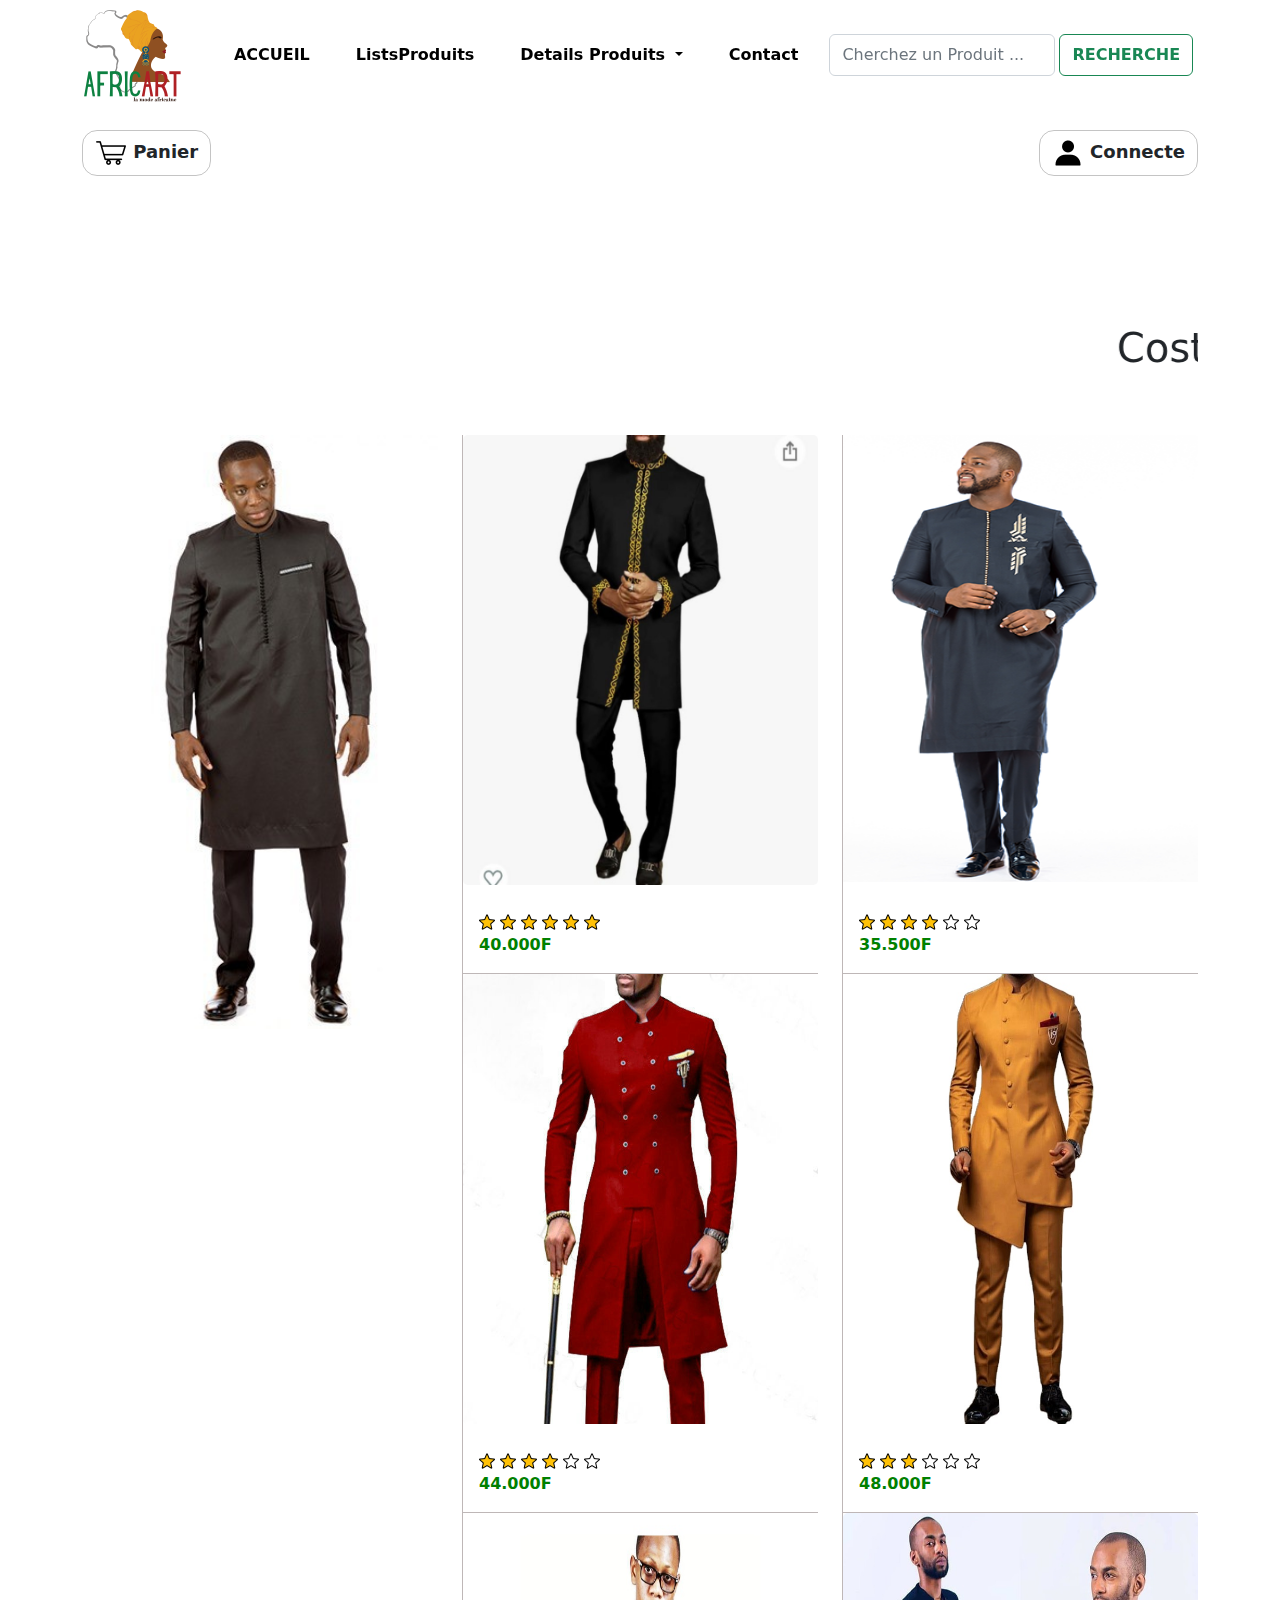
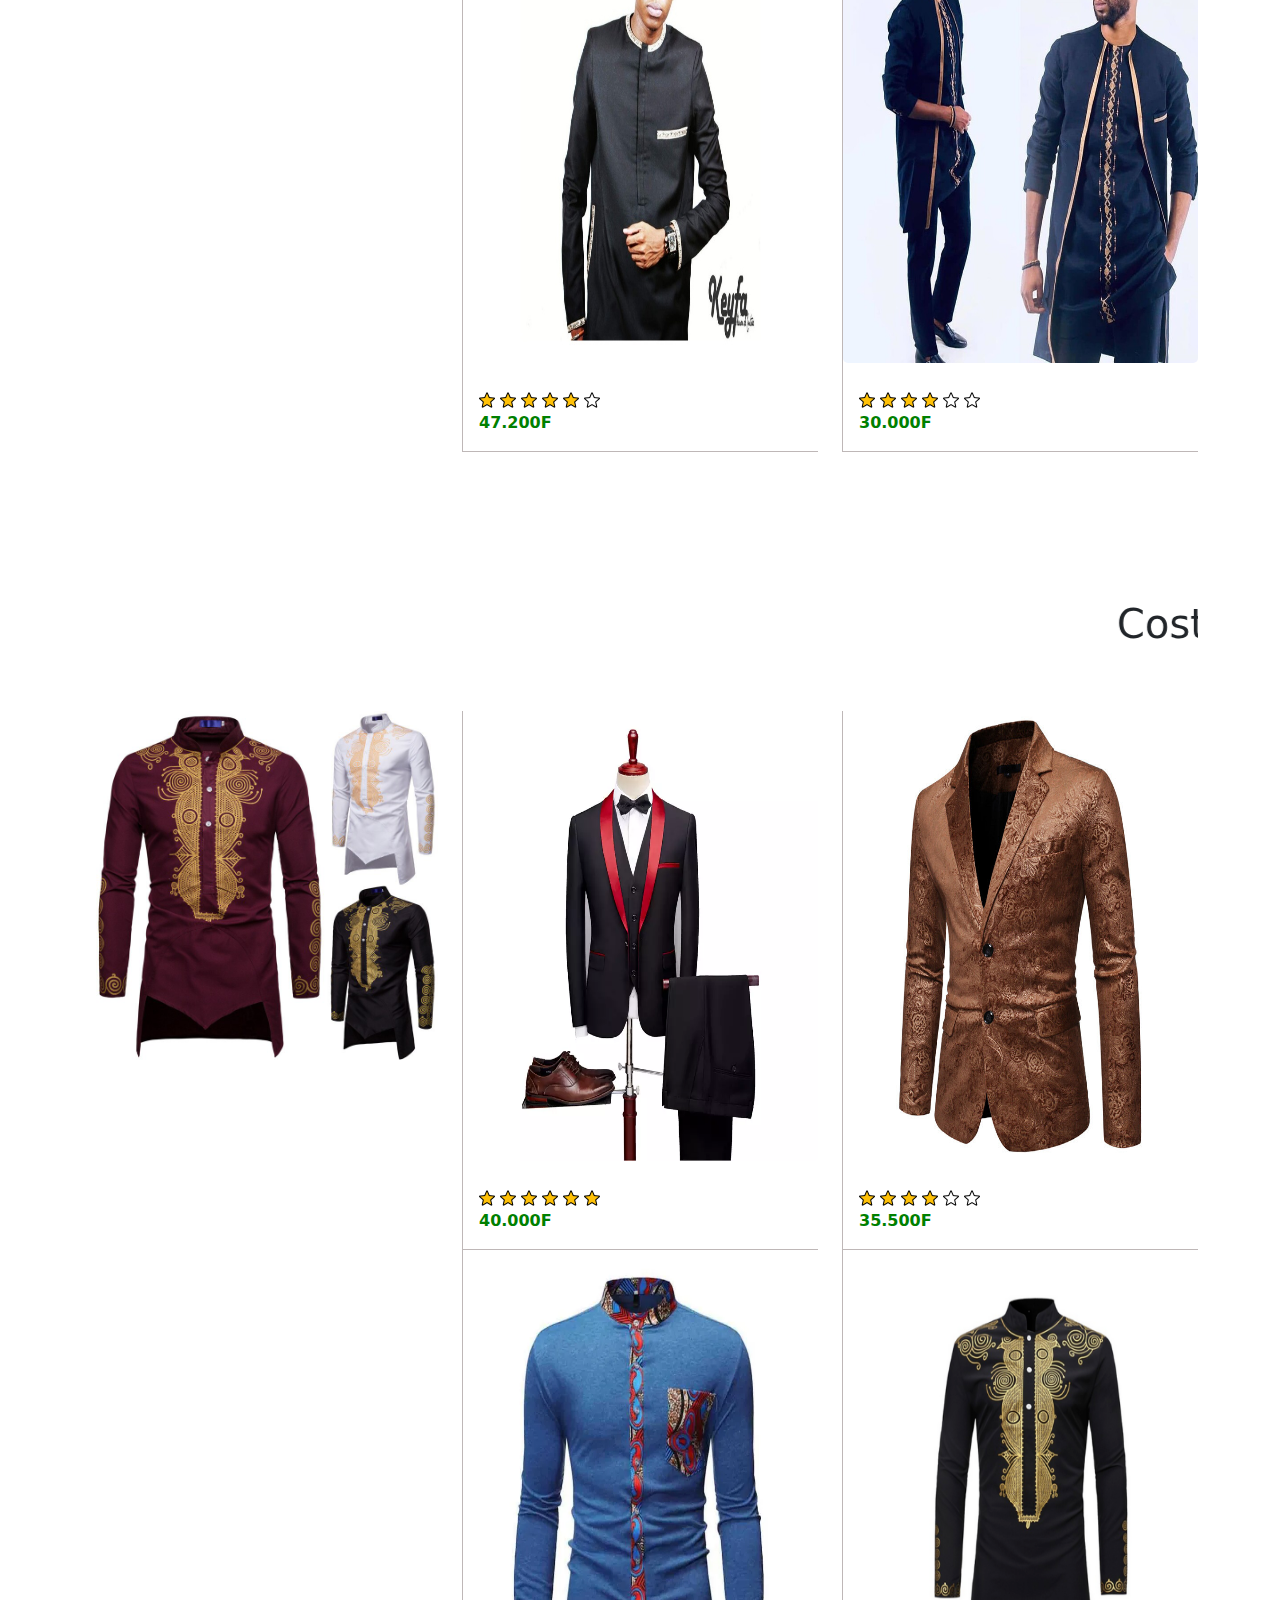
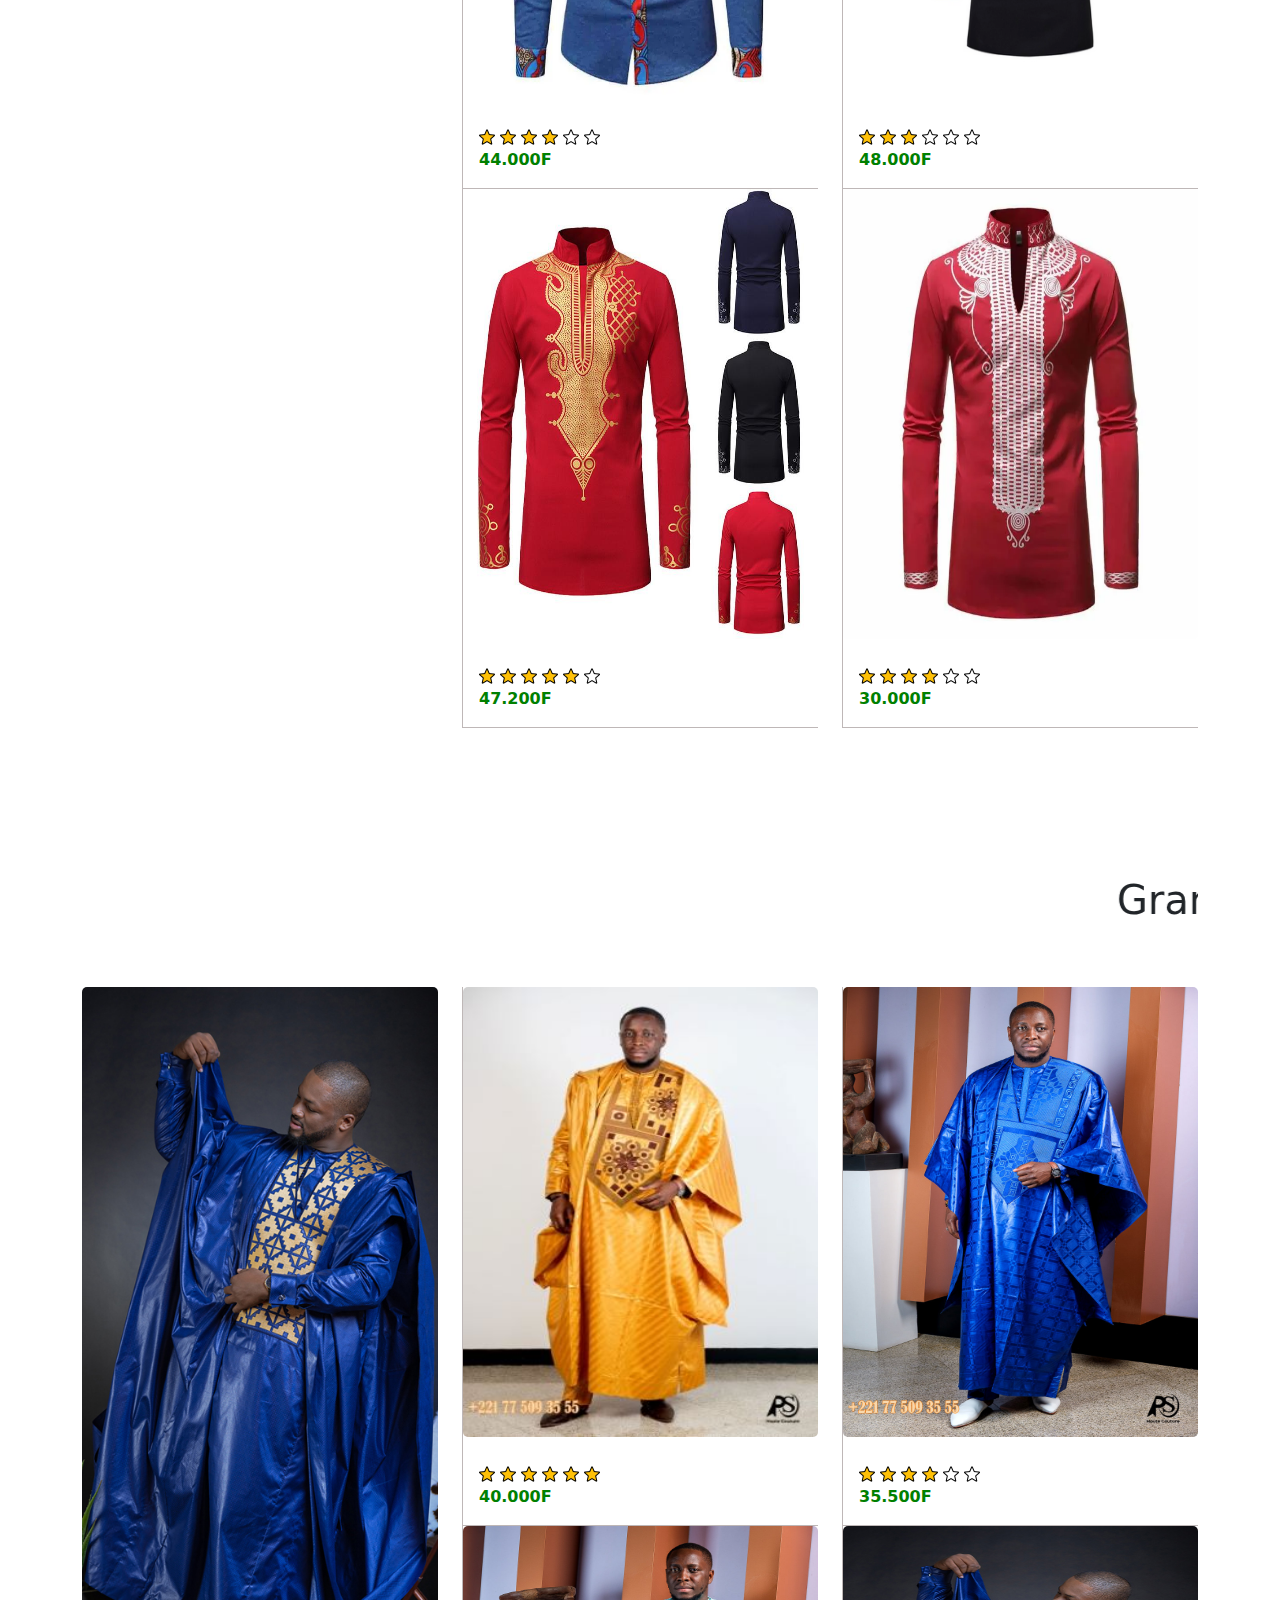
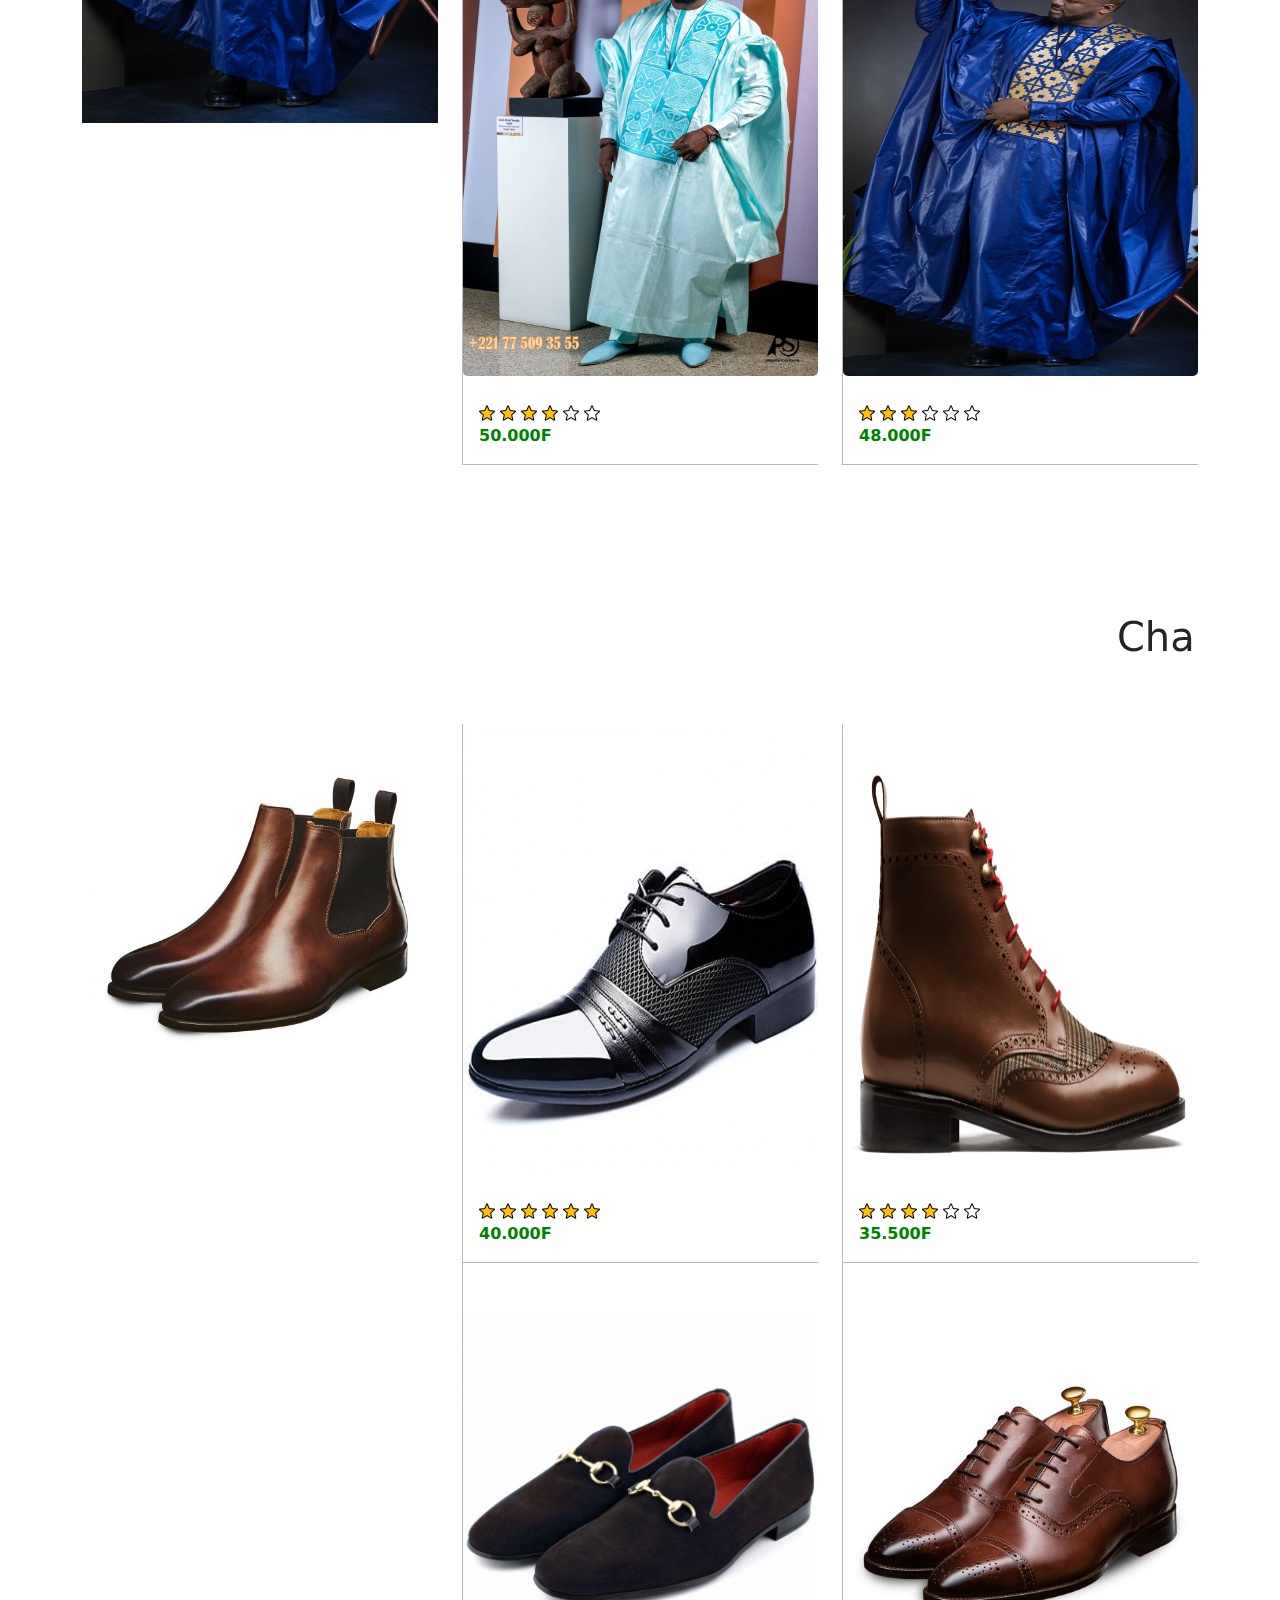
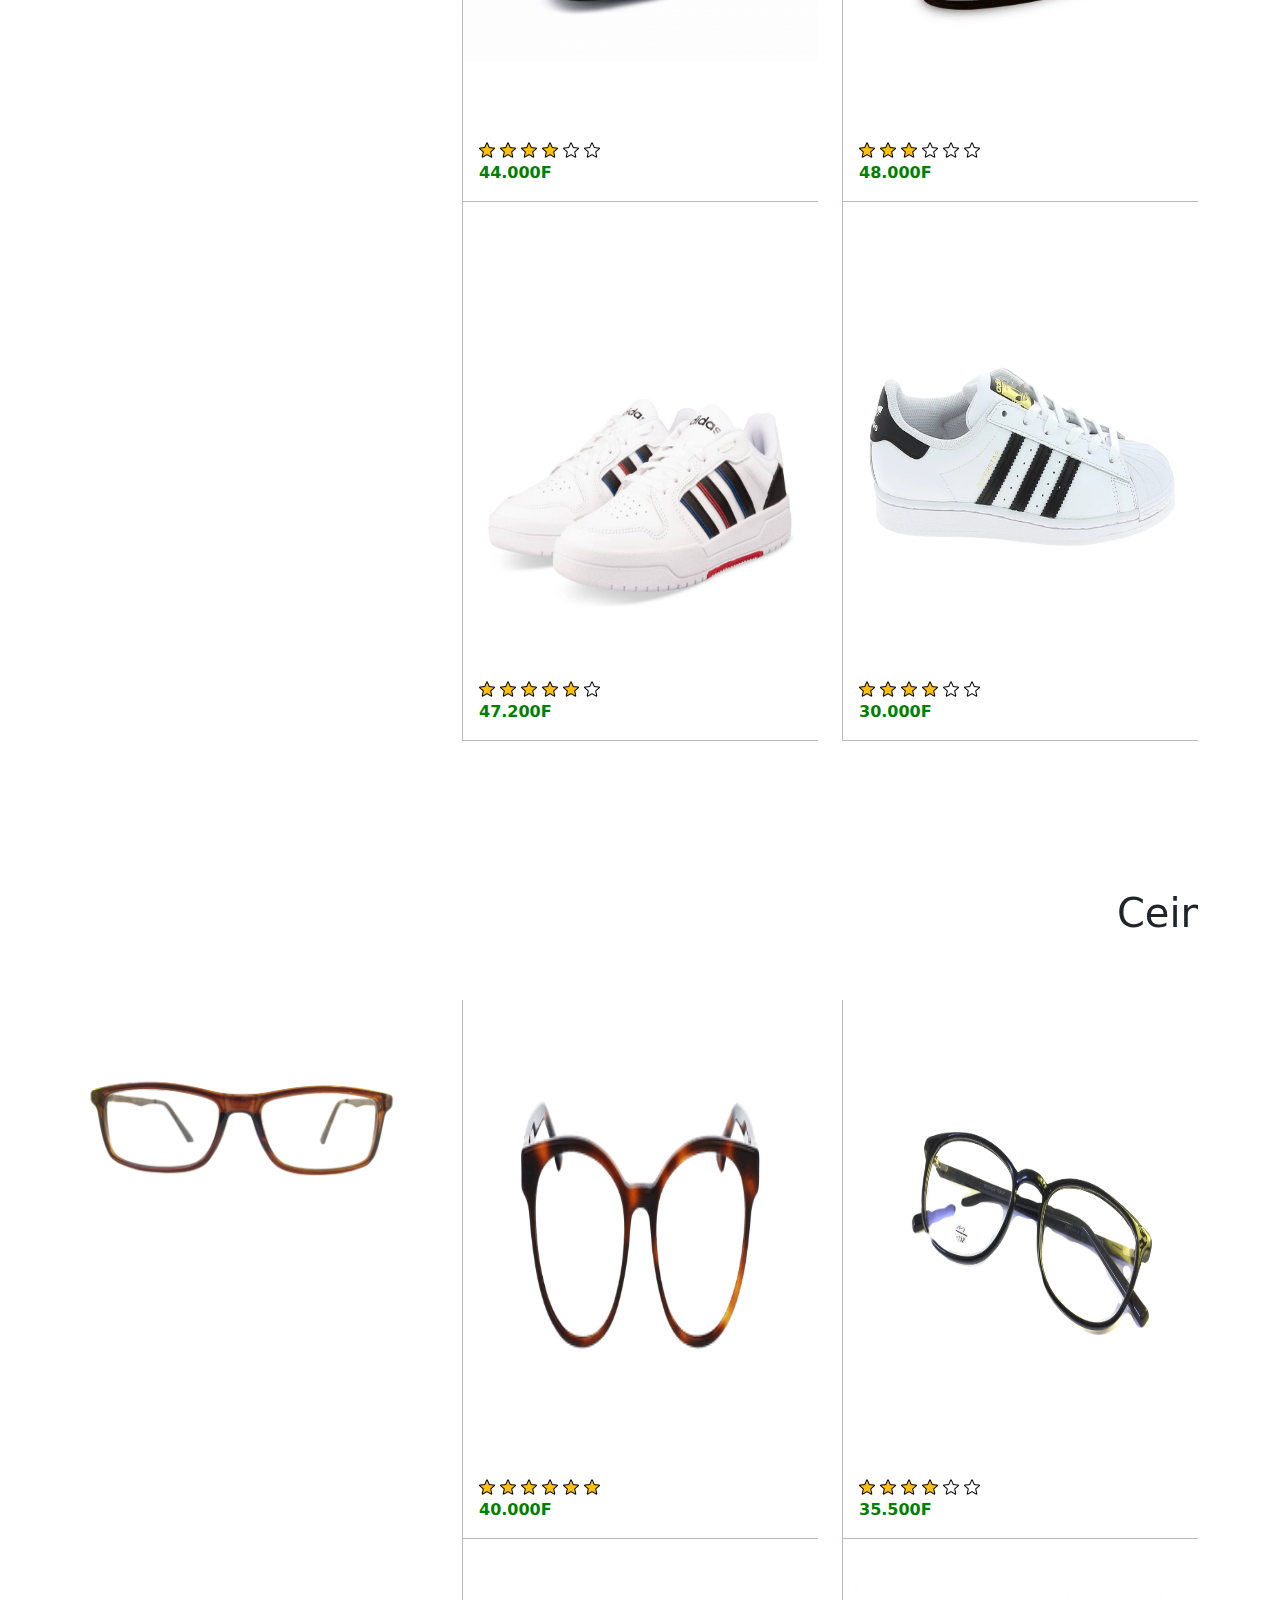
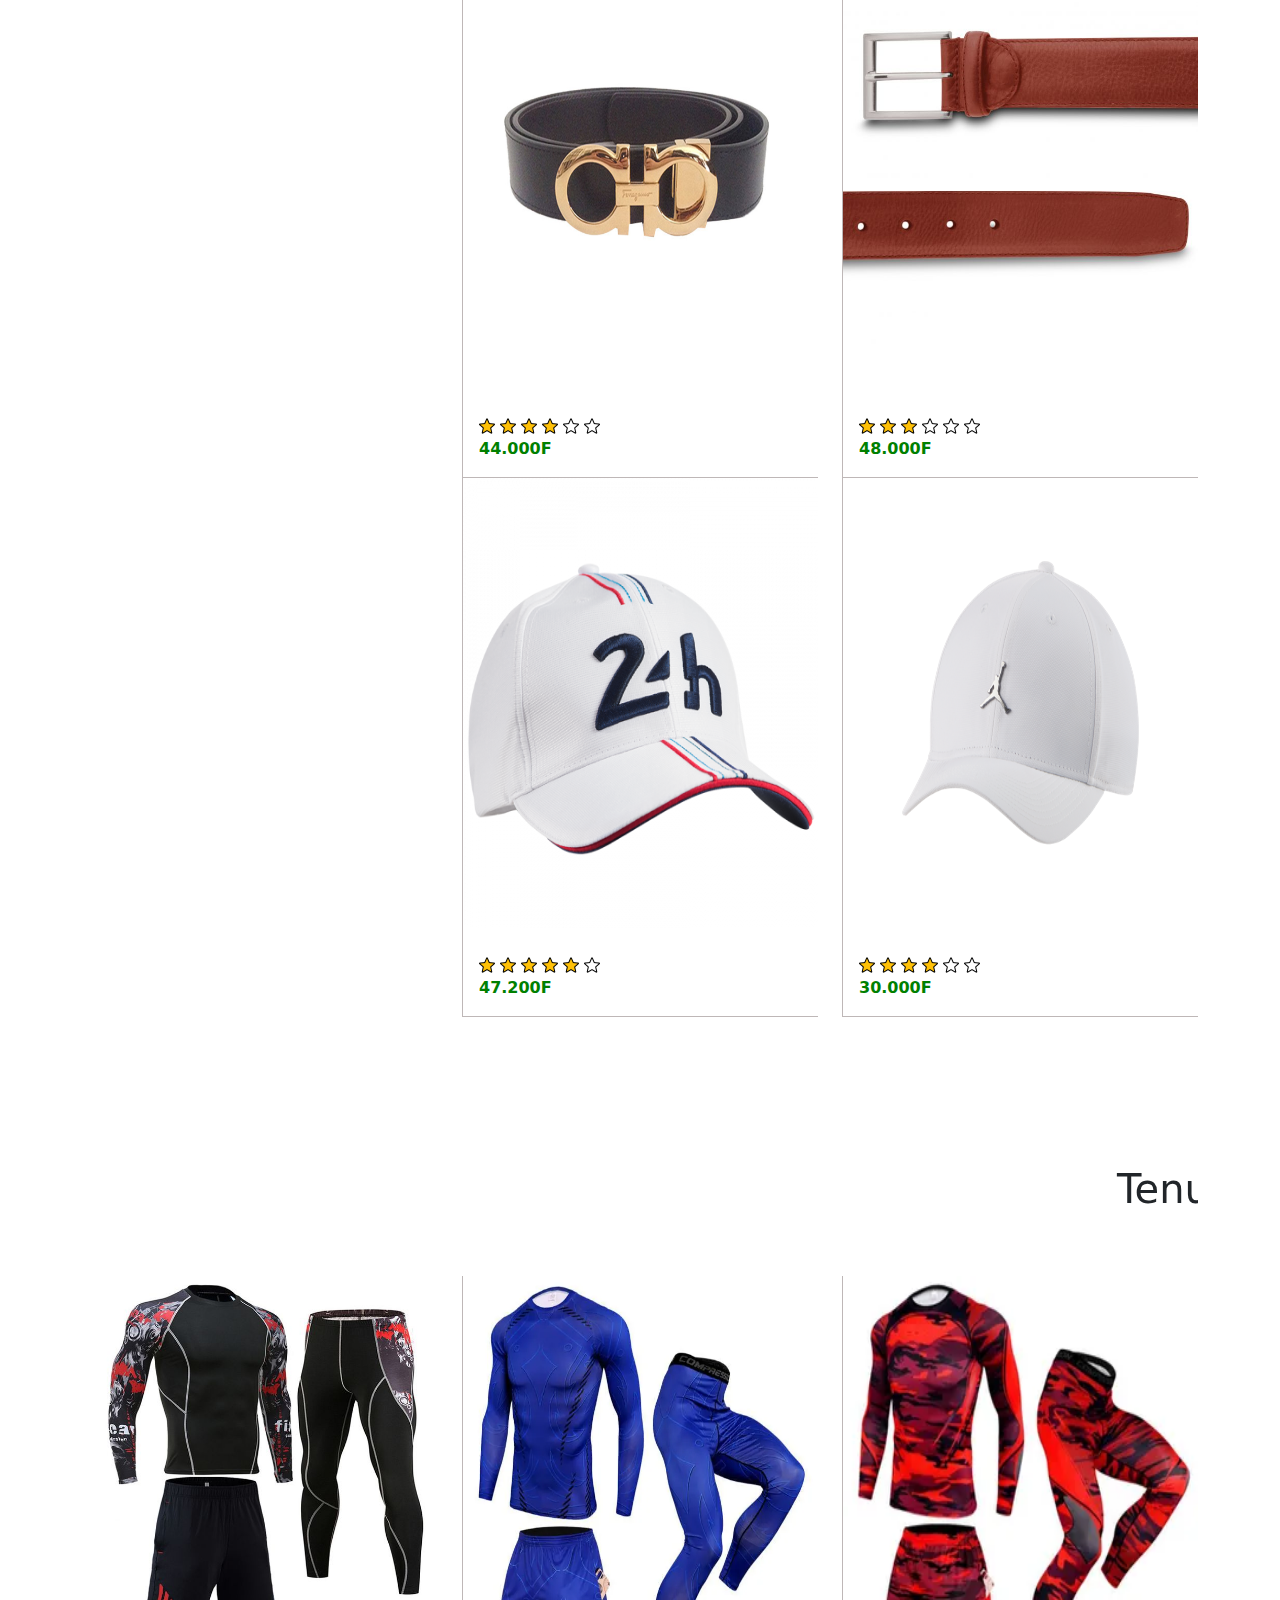
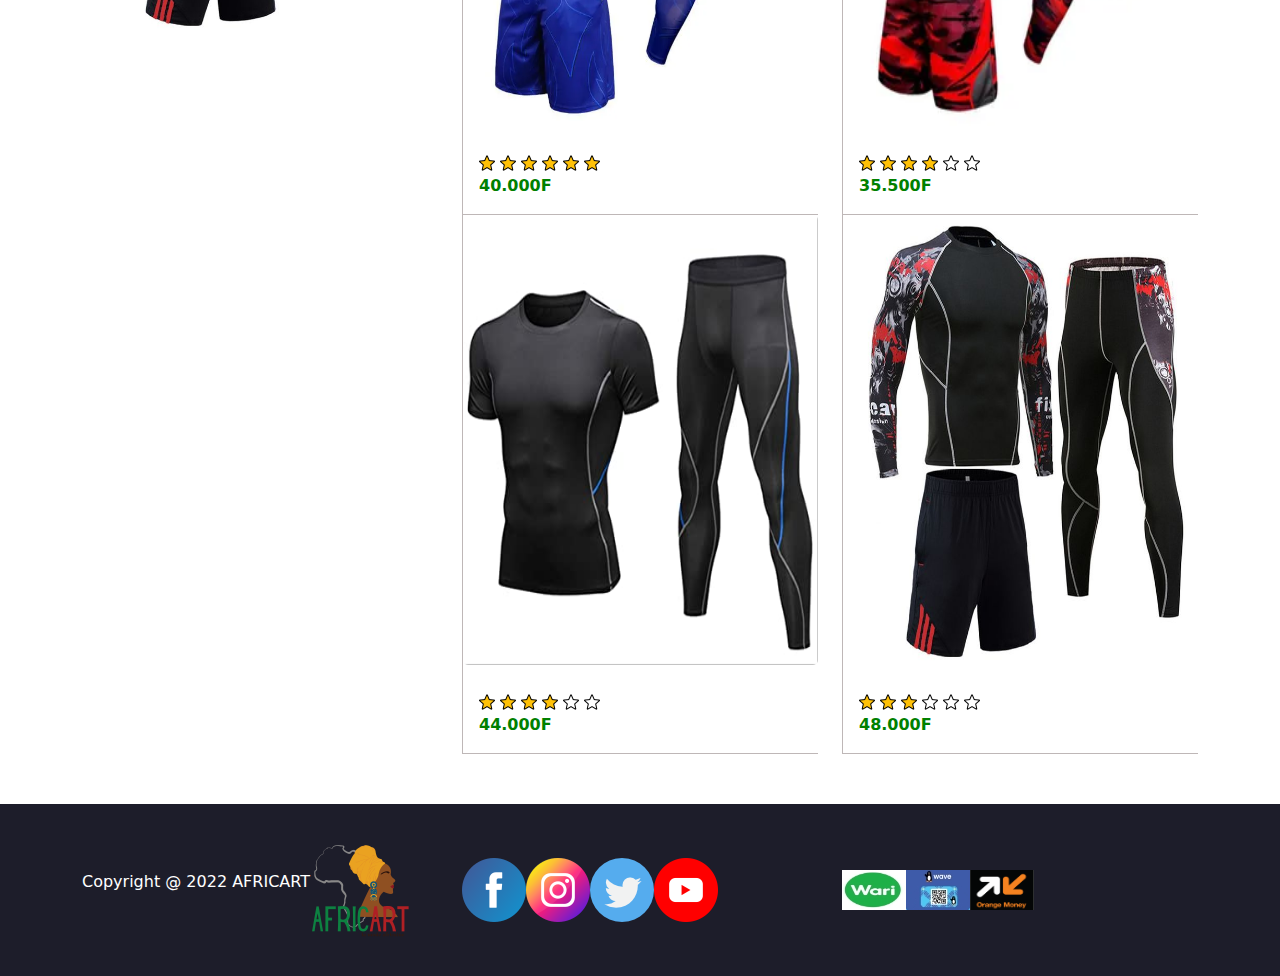
==== commit c7092311: "commit" ====
--- a/detailProduitshomme.html
+++ b/detailProduitshomme.html
@@ -52,7 +52,7 @@
           >
             <ul class="navbar-nav mx-2">
               <li class="nav-item">
-                <a class="nav-link" href="accueil.html">ACCUEIL</a>
+                <a class="nav-link" href="index.html">ACCUEIL</a>
               </li>
 
               <li class="nav-item">
